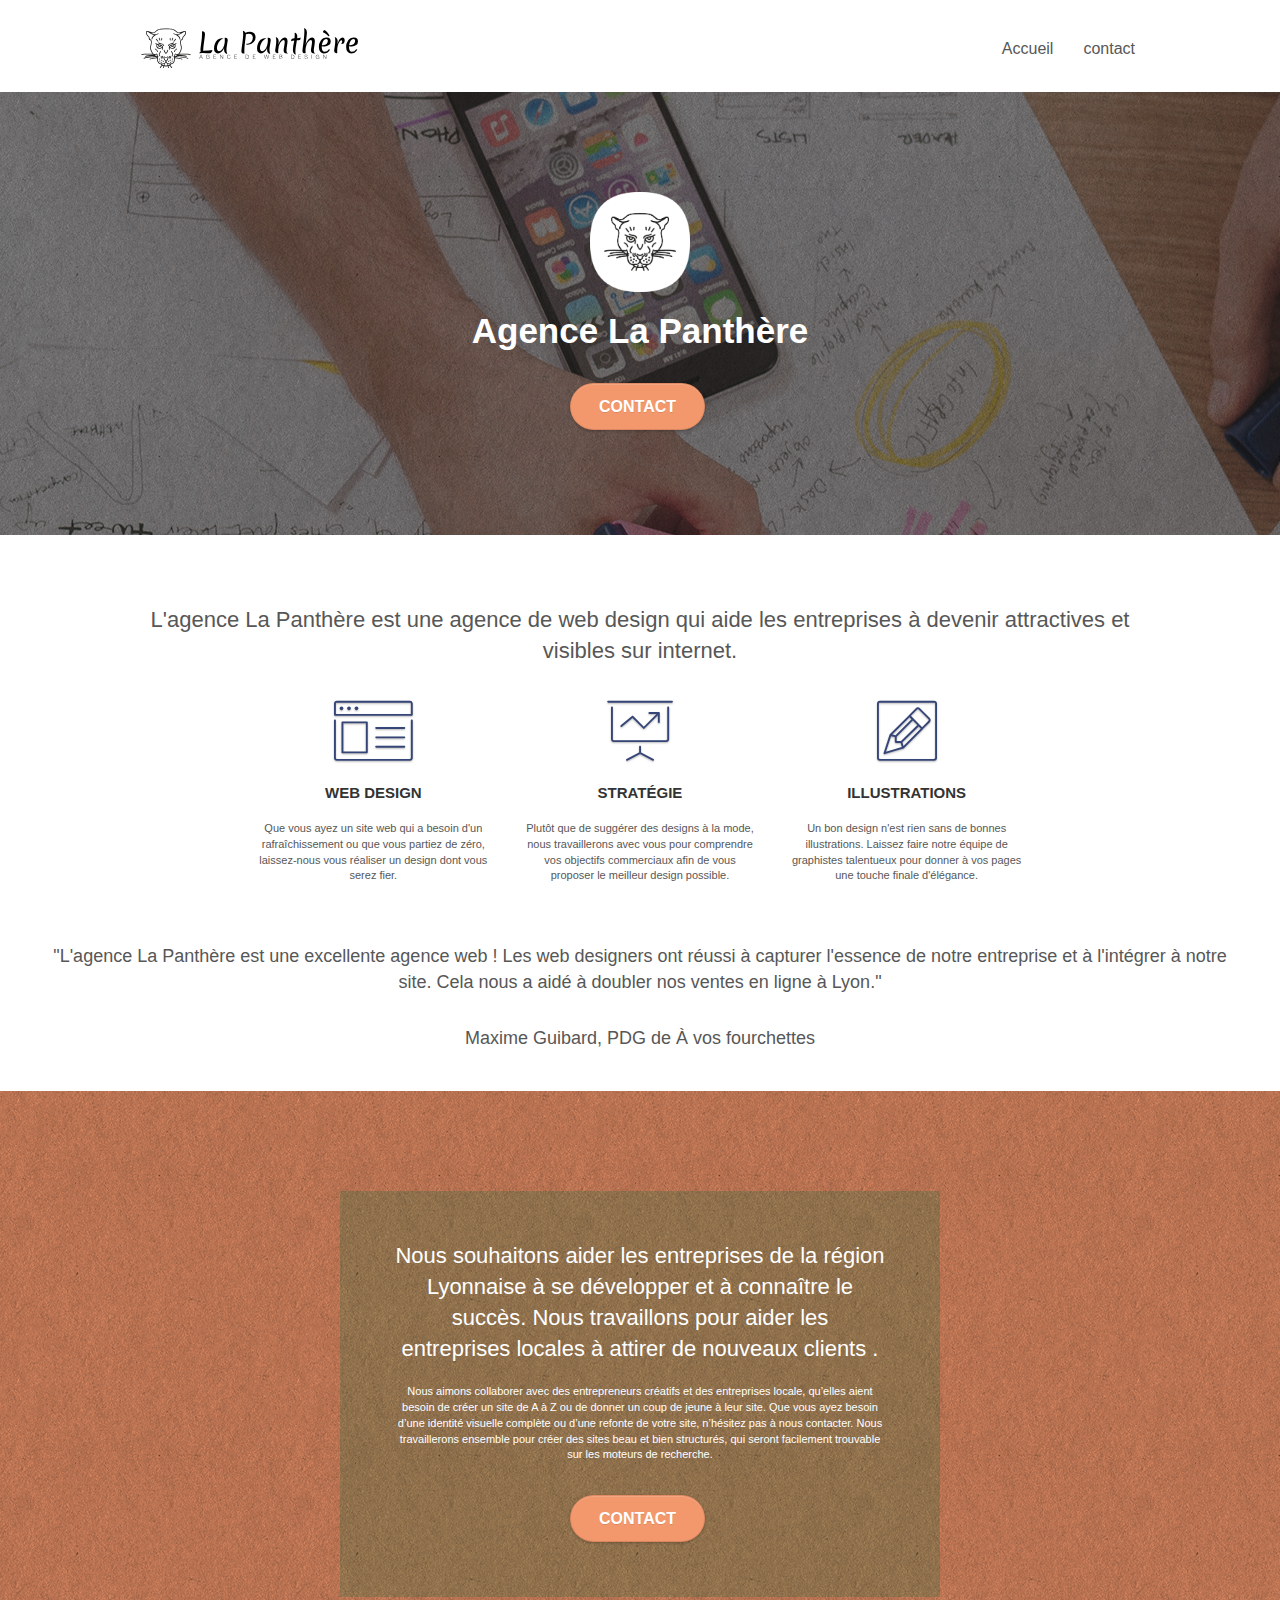
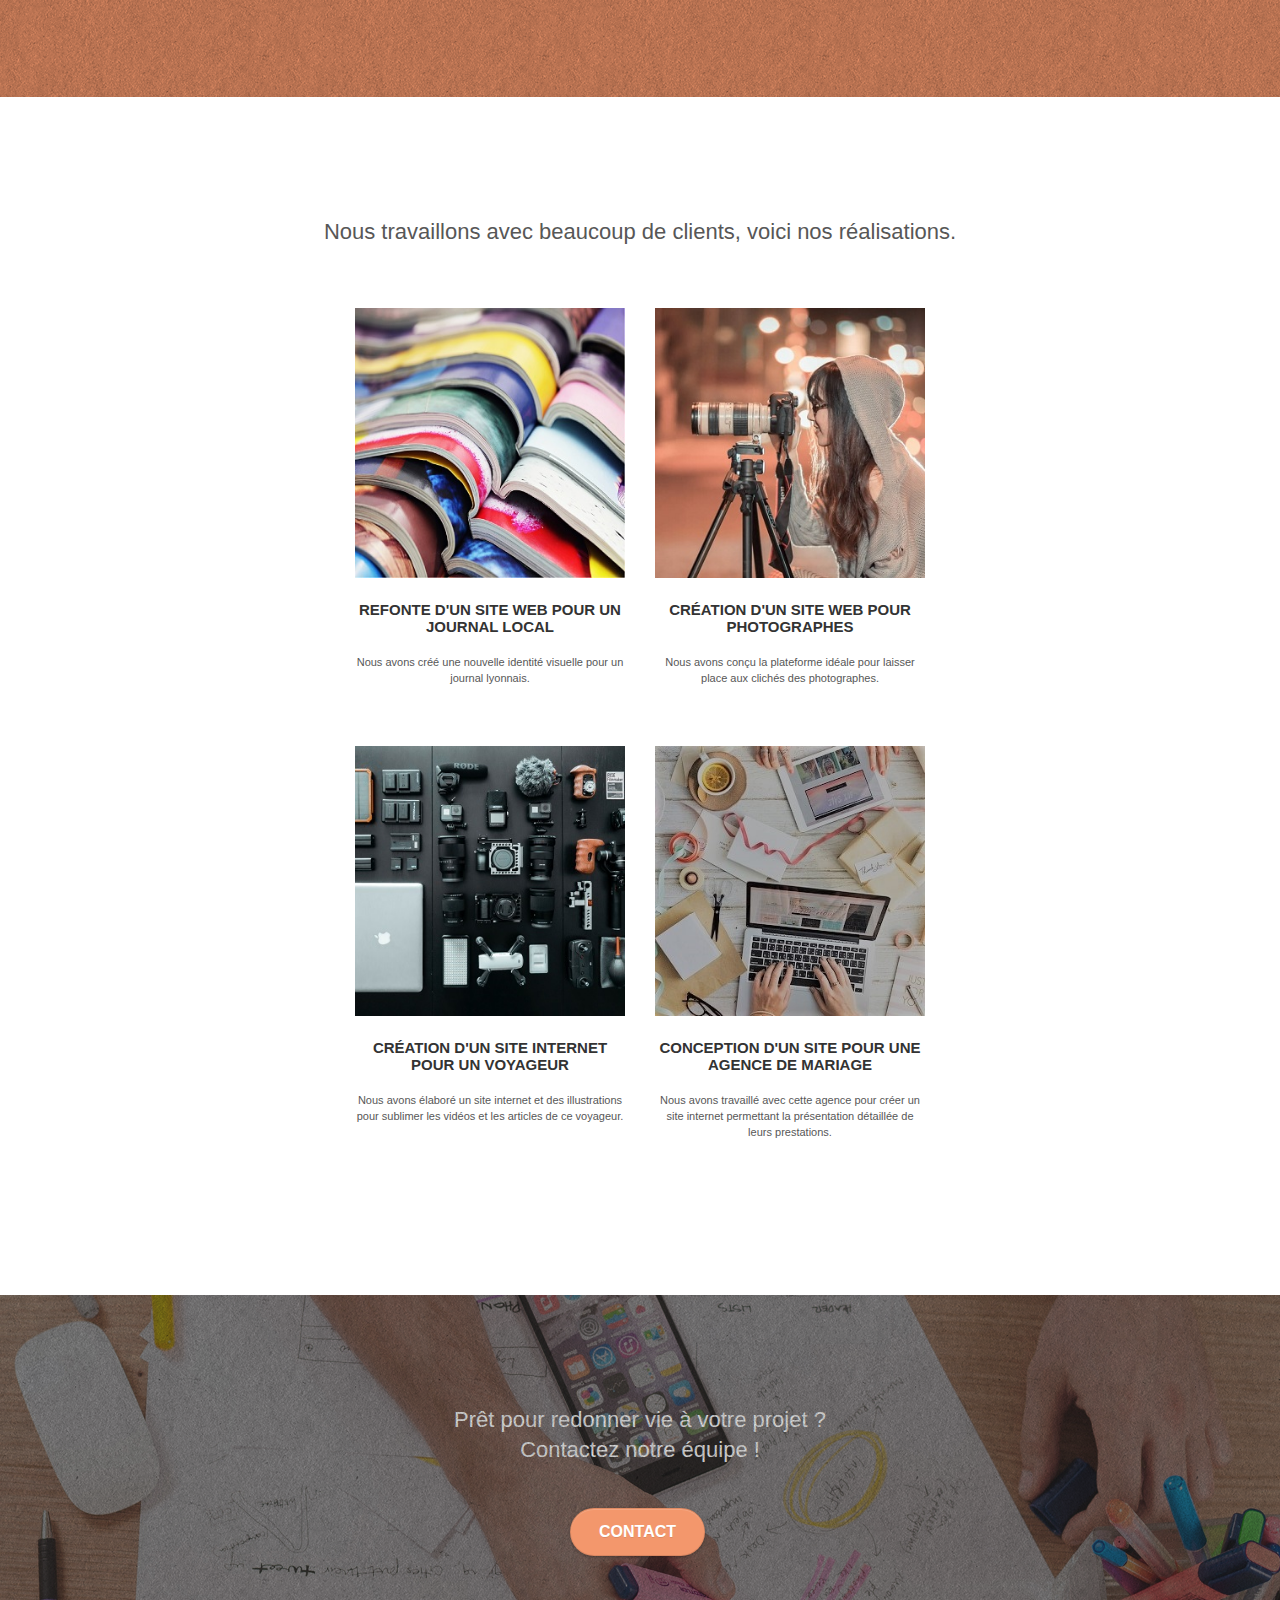
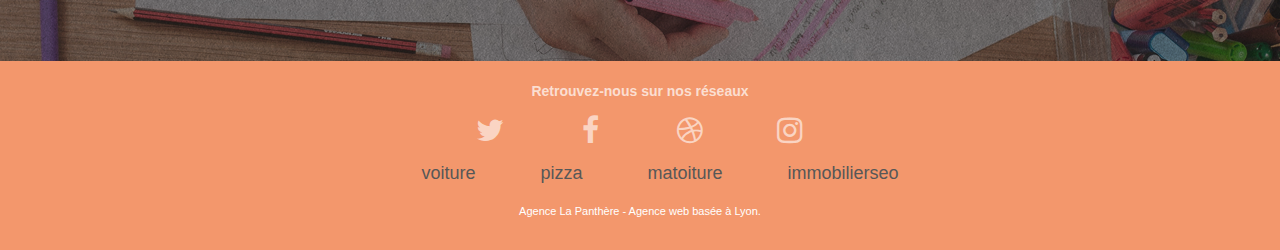
==== index.html @ bf819014 "Modification-principale" ====
<!DOCTYPE html>
<html lang="fr">
	<head>
		<meta charset="utf-8">
		<meta name="description" content="La Panthère est une agence de web design basée à Lyon pour venir en aide aux entreprises désirants développer leurs activités sur internet.">
		<meta name="viewport" content="width=device-width, initial-scale=1.0, viewport-fit=cover">
		<meta name="robots" content="follow/">
		<link rel="shortcut icon" type="image/png" href="favicon.jpg">
		<link rel="stylesheet" type="text/css" href="./css/bootstrap.css">
		<link rel="stylesheet" type="text/css" href="style.css">
		<link rel="stylesheet" type="text/css" href="./css/font-awesome.css">
		<link rel="stylesheet" type="text/css" href="./css/et-line.css">
		<script src="./js/jquery-2.1.0.js"></script>
		<script src="./js/bootstrap.js"></script>
		<script src="./js/blocs.js"></script>
		<script src="./js/jquery.touchSwipe.js" defer></script>
		<script src="./js/gmaps.js"></script>
		<title>Agence de web design</title>
		<!-- Analytics -->
		<!-- Analytics END -->
	</head>
	<body>
		<!-- Principal conteneur -->
		<div class="page-container">
			<!-- bloc-0 -->
			<header>
				<div class="bloc bgc-white l-bloc " id="bloc-0">
					<div class="container bloc-sm">
						<nav class="navbar row">
							<div class="navbar-header">
								<a class="navbar-brand" href="index.html"><img src="img/agence-la-panthere-monochrome.svg" alt="Logo agence La Panthère, agence web design Lyon" height="40" /></a>
								<button id="nav-toggle" type="button" class="ui-navbar-toggle navbar-toggle" data-toggle="collapse" data-target=".navbar-1">
									<span class="sr-only">Toggle navigation</span>
									<span class="icon-bar"></span>
									<span class="icon-bar"></span>
									<span class="icon-bar"></span>
								</button>
							</div>
							<div class="collapse navbar-collapse navbar-1 special-dropdown-nav">
								<ul class="site-navigation nav navbar-nav">
									<li><a href="index.html">Accueil</a></li>
									<li></li>
									<li><a href="contact.html">contact</a></li>
								</ul>
							</div>
						</nav>
					</div>
				</div>
			</header>
			<!-- bloc-0 END -->
			<!-- bloc-1-presentation -->
			<section>
				<div class="bloc bgc-dark-slate-blue bg-banniere d-bloc bg-t-edge bloc-bg-texture texture-paper b-parallax" id="bloc-1-hero">
					<div class="container bloc-lg">
						<div class="row tight-width-whitespace">
							<div class="col-sm-12">
								<img src="img/logo.png" class="center-block image-resize-mode" width="100" alt="Logo agence La Panthère, agence web design Lyon" />
								<h1 class="text-center hero-bloc-text tc-white ">Agence La Panthère</h1>
								<div class="text-center">
									<a href="contact.html" class="btn btn-lg btn-clean btn-rd cta-hero btn-atomic-tangerine" id="cta-hero">Contact</a>
								</div>
							</div>
						</div>
					</div>
				</div>
			</section>
			<!-- bloc-1-presentation END -->
			<!-- bloc-2-services -->
			<section>
				<div class="bloc bgc-white l-bloc" id="bloc-2-services">
					<div class="container bloc-md">
						<div class="row">
							<div class="col-sm-12 text-center">
								<h2>L'agence La Panthère est une agence de web design qui aide les entreprises à devenir attractives et visibles sur internet.</h2>
							</div>
						</div>
						<div class="row voffset-lg med-width-whitespace">
							<div class="col-sm-4">
								<div class="text-center">
									<span class="et-icon-browser sm-shadow icon-dark-slate-blue icons icon-lg"></span>
								</div>
								<h3 class="mg-md text-center">Web design</h3>
								<p class="text-center ">
									Que vous ayez un site web qui a besoin d'un rafraîchissement ou que vous partiez de zéro, laissez-nous vous réaliser un design dont vous serez fier.
								</p>
							</div>
							<div class="col-sm-4">
								<div class="text-center">
									<span class="et-icon-presentation sm-shadow icon-dark-slate-blue icons icon-lg"></span>
								</div>
								<h3 class="mg-md text-center">Stratégie</h3>
								<p class="text-center ">
									Plutôt que de suggérer des designs à la mode, nous travaillerons avec vous pour comprendre vos objectifs commerciaux afin de vous proposer le meilleur design possible.
									<br>
								</p>
							</div>
							<div class="col-sm-4">
								<div class="text-center">
									<span class="et-icon-edit sm-shadow icon-dark-slate-blue icons icon-lg"></span>
								</div>
								<h3 class="mg-md text-center">Illustrations</h3>
								<p class="text-center ">
									Un bon design n'est rien sans de bonnes illustrations. Laissez faire notre équipe de graphistes talentueux pour donner à vos pages une touche finale d'élégance.
								</p>
							</div>
						</div>
					</div>
					<div class="appreciation">
						<p>"L'agence La Panthère est une excellente agence web ! Les web designers ont réussi à capturer l'essence de notre entreprise et à l'intégrer à notre site. Cela nous a aidé à doubler nos ventes en ligne à Lyon."</p>
						<br>
						<p>Maxime Guibard, PDG de À vos fourchettes</p>
						</div>
					</div>
			</section>
			<!-- bloc-2-services END -->
			<!-- bloc-3-what-i-do -->
			<section>
				<div class="bloc tc-white bgc-atomic-tangerine bg-presentation d-bloc bloc-bg-texture texture-paper b-parallax" id="bloc-3-what-i-do">
					<div class="container bloc-lg">
						<div class="row tight-width-whitespace black-background">
							<div class="col-sm-12">
								<h2 class="mg-md text-center tc-white">Nous souhaitons aider les entreprises de la région Lyonnaise à se développer et à connaître le succès. Nous travaillons pour aider les entreprises locales à attirer de nouveaux clients .<br></h2>
								<p class="text-center white">
									Nous aimons collaborer avec des entrepreneurs créatifs et des entreprises locale, qu’elles aient besoin de créer un site de A à Z ou de donner un coup de jeune à leur site. Que vous ayez besoin d’une identité visuelle complète ou d’une refonte de votre site, n’hésitez pas à nous contacter. Nous travaillerons ensemble pour créer des sites beau et bien structurés, qui seront facilement trouvable sur les moteurs de recherche. 
									<br>
									<div class="text-center">
										<a href="contact.html" class="btn btn-lg btn-clean btn-rd cta-hero btn-atomic-tangerine" id="cta-hero">Contact</a>
									</div>
								</p>
							</div>
						</div>
					</div>
				</div>
			</section>
			<!-- bloc-3-what-i-do END -->
			<!-- bloc-4-portfolio -->
			<section>
				<div class="bloc bgc-white bg-lines-h2-bg bg-repeat l-bloc" id="bloc-4-portfolio">
					<div class="container bloc-lg">
						<div class="row">
							<div class="col-sm-12 text-center">
								<h2>Nous travaillons avec beaucoup de clients, voici nos réalisations.</h2>
							</div>
						</div>
						<div class="row tight-width-whitespace portfolio-row">
							<div class="col-sm-6">
								<a href="#" data-lightbox="img/1.jpg" data-gallery-id="gallery-1" data-caption="Refonte d'un site web pour un journal local" data-frame="snapshot-lb"><img src="img/1.jpg" alt="Agence Web Design la Panthère Lyon, refonte d'un site pour un journal local" class="img-responsive portfolio-thumb" /></a>
								<h3 class="mg-md text-center">Refonte d'un site web pour un journal local</h3>
								<p class="text-center">
									Nous avons créé une nouvelle identité visuelle pour un journal lyonnais.
								</p>
							</div>
							<div class="col-sm-6">
								<a href="#" data-lightbox="img/2.jpg" data-gallery-id="gallery-1" data-caption="Création d'un site web pour photographes" data-frame="snapshot-lb"><img src="img/2.jpg" class="img-responsive portfolio-thumb" alt="Agence Web Design la Panthère Lyon, Création d'un site web pour photographes" /></a>
								<h3 class="mg-md text-center">Création d'un site web pour photographes</h3>
								<p class="text-center">
									Nous avons conçu la plateforme idéale pour laisser place aux clichés des photographes.
								</p>
							</div>
						</div>
						<div class="row tight-width-whitespace portfolio-row">
							<div class="col-sm-6">
								<a href="#" data-lightbox="img/3.bmp" data-gallery-id="gallery-1" data-caption="Création d'un site internet pour un voyageur" data-frame="snapshot-lb"><img src="img/3.jpg" class="img-responsive portfolio-thumb" alt="Agence Web Design la Panthère Lyon, Création d'un site web pour voyageur"/></a>
								<h3 class="mg-md text-center">Création d'un site internet pour un voyageur</h3>
								<p class="text-center">
									Nous avons élaboré un site internet et des illustrations pour sublimer les vidéos et les articles de ce voyageur.
								</p>
							</div>
							<div class="col-sm-6">
								<a href="#" data-lightbox="img/4.bmp" data-gallery-id="gallery-1" data-caption="Conception d'un site pour une agence de mariage" data-frame="snapshot-lb"><img src="img/4.jpg" class="img-responsive portfolio-thumb" alt="Agence Web Design la Panthère Lyon, Création d'un site web pour agence de mariage" /></a>
								<h3 class="mg-md text-center">Conception d'un site pour une agence de mariage</h3>
								<p class="text-center">
									Nous avons travaillé avec cette agence pour créer un site internet permettant la présentation détaillée de leurs prestations.
								</p>
							</div>
						</div>
					</div>
				</div>
			</section>
			<!-- bloc-4-portfolio END -->
			<!-- bloc-5-cta -->
			<section>
				<div class="bloc bgc-dark-slate-blue bg-banniere d-bloc bloc-bg-texture texture-paper" id="bloc-5-cta">
					<div class="container bloc-lg">
						<div class="row">
							<h2 class="mg-md text-center tc-white">Prêt pour redonner vie à votre projet ?<br>Contactez notre équipe !</h2>
							<div class="col-sm-12 text-center">
								<a href="contact.html" class="btn btn-atomic-tangerine btn-clean btn-rd btn-lg cta-hero">Contact</a>
							</div>
						</div>
					</div>
				</div>
			</section>
			<!-- bloc-5-cta END -->
			<!-- Footer - bloc-8 -->
			<footer>
				<div class="bloc bgc-atomic-tangerine d-bloc" id="bloc-8">
					<div class="container bloc-sm">
						<div class="row">
							<div class="col-sm-12">
								<div class="network">Retrouvez-nous sur nos réseaux</div>
								<div class="row row-no-gutters social">
									<div class="col-sm-3">
										<div class="text-center">
											<a class="social" href="index.html"><span class="fa fa-twitter icon-md"></span></a>
										</div>
									</div>
									<div class="col-sm-3">
										<div class="text-center">
											<a class="social" href="index.html"><span class="fa fa-facebook icon-md"></span></a>
										</div>
									</div>
									<div class="col-sm-3">
										<div class="text-center">
											<a class="social" href="index.html"><span class="fa fa-dribbble icon-md"></span></a>
										</div>
									</div>
									<div class="col-sm-3">
										<div class="text-center">
											<a class="social" href="index.html"><span class="fa fa-instagram icon-md"></span></a>
										</div>
									</div>
								</div>
								<div class="row">
									<div class="parteners">
										<ul>
											<li><a href="voiture.com">voiture</a></li>
											<li><a href="pizza.com">pizza</a></li>
											<li><a href="matoiture.com">matoiture</a></li>
											<li><a href="immobilierseo.com">immobilierseo</a></li>
										</ul>
									</div>
									<p class="text-center white">
									Agence La Panthère - Agence web basée à Lyon.
									<br>
								</p>
								</div>
							</div>
						</div>
					</div>
				</div>
			</footer>
			<!-- Footer - bloc-8 END -->
		</div>
		<!-- Principal conteneur END -->
	</body>
</html>
---- style.css ----
body {
    margin: 0;
    padding: 0;
    background: #FFF;
    overflow-x: hidden;
    -webkit-font-smoothing: antialiased;
    -moz-osx-font-smoothing: grayscale;
}

a,
button {
    transition: all .3s ease-in-out;
    outline: none!important;
}

a:hover {
    text-decoration: none;
    cursor: pointer;
}

#page-loading-blocs-notifaction {
    position: fixed;
    top: 0;
    bottom: 0;
    width: 100%;
    z-index: 100000;
    background: #FFFFFF url("img/pageload-spinner.gif") no-repeat center center;
}

.bloc {
    width: 100%;
    clear: both;
    background: 50% 50% no-repeat;
    padding: 0 50px;
    -webkit-background-size: cover;
    -moz-background-size: cover;
    -o-background-size: cover;
    background-size: cover;
    position: relative;
}

.bloc .container {
    padding-left: 0;
    padding-right: 0;
}

.bloc-lg {
    padding: 100px 50px;
}

.bloc-md {
    padding: 50px;
}

.bloc-sm {
    padding: 20px 50px;
}

.bg-center,
.bg-l-edge,
.bg-r-edge,
.bg-t-edge,
.bg-b-edge,
.bg-tl-edge,
.bg-bl-edge,
.bg-tr-edge,
.bg-br-edge,
.bg-repeat {
    -webkit-background-size: auto!important;
    -moz-background-size: auto!important;
    -o-background-size: auto!important;
    background-size: auto!important;
}

.bg-repeat {
    background: repeat;
}

.bg-t-edge {
    background: top no-repeat;
}

.bloc-bg-texture::before {
    content: "";
    background-size: 2px 2px;
    position: absolute;
    top: 0;
    bottom: 0;
    left: 0;
    right: 0;
}

.texture-paper::before {
    background: url("img/texture-paper.png");
    background-size: 280px 280px;
}

.b-parallax {
    background-attachment: fixed;
}

.d-bloc {
    color: rgba(255, 255, 255, .7);
}

.d-bloc button:hover {
    color: rgba(255, 255, 255, .9);
}

.d-bloc .icon-round,
.d-bloc .icon-square,
.d-bloc .icon-rounded,
.d-bloc .icon-semi-rounded-a,
.d-bloc .icon-semi-rounded-b {
    border-color: rgba(255, 255, 255, .9);
}

.d-bloc .divider-h span {
    border-color: rgba(255, 255, 255, .2);
}

.d-bloc .a-btn,
.d-bloc .navbar a,
.d-bloc .navbar-brand,
.d-bloc a .icon-sm,
.d-bloc a .icon-md,
.d-bloc a .icon-lg,
.d-bloc a .icon-xl,
.d-bloc h1 a,
.d-bloc h2 a,
.d-bloc h3 a,
.d-bloc h4 a,
.d-bloc h5 a,
.d-bloc h6 a,
.d-bloc p a {
    color: rgba(255, 255, 255, .6);
}

.d-bloc .a-btn:hover,
.d-bloc .navbar a:hover,
.d-bloc .navbar-brand:hover,
.d-bloc a:hover .icon-sm,
.d-bloc a:hover .icon-md,
.d-bloc a:hover .icon-lg,
.d-bloc a:hover .icon-xl,
.d-bloc h1 a:hover,
.d-bloc h2 a:hover,
.d-bloc h3 a:hover,
.d-bloc h4 a:hover,
.d-bloc h5 a:hover,
.d-bloc h6 a:hover,
.d-bloc p a:hover {
    color: rgba(255, 255, 255, 1);
}

.d-bloc .navbar-toggle .icon-bar {
    background: rgba(255, 255, 255, 1);
}

.d-bloc .btn-wire,
.d-bloc .btn-wire:hover {
    color: rgba(255, 255, 255, 1);
    border-color: rgba(255, 255, 255, 1);
}

.d-bloc .panel {
    color: rgba(0, 0, 0, .5);
}

.d-bloc .panel button:hover {
    color: rgba(0, 0, 0, .7);
}

.d-bloc .panel icon {
    border-color: rgba(0, 0, 0, .7);
}

.d-bloc .panel .divider-h span {
    border-color: rgba(0, 0, 0, .1);
}

.d-bloc .panel .a-btn {
    color: rgba(0, 0, 0, .6);
}

.d-bloc .panel .a-btn:hover {
    color: rgba(0, 0, 0, 1);
}

.d-bloc .panel .btn-wire,
.d-bloc .panel .btn-wire:hover {
    color: rgba(0, 0, 0, .7);
    border-color: rgba(0, 0, 0, .3);
}

.d-bloc .panel,
.l-bloc {
    color: rgba(0, 0, 0, .5);
}

.d-bloc .panel button:hover,
.l-bloc button:hover {
    color: rgba(0, 0, 0, .7);
}

.l-bloc .icon-round,
.l-bloc .icon-square,
.l-bloc .icon-rounded,
.l-bloc .icon-semi-rounded-a,
.l-bloc .icon-semi-rounded-b {
    border-color: rgba(0, 0, 0, .7);
}

.d-bloc .panel .divider-h span,
.l-bloc .divider-h span {
    border-color: rgba(0, 0, 0, .1);
}

.d-bloc .panel .a-btn,
.l-bloc .a-btn,
.l-bloc .navbar a,
.l-bloc .navbar-brand,
.l-bloc a .icon-sm,
.l-bloc a .icon-md,
.l-bloc a .icon-lg,
.l-bloc a .icon-xl,
.l-bloc h1 a,
.l-bloc h2 a,
.l-bloc h3 a,
.l-bloc h4 a,
.l-bloc h5 a,
.l-bloc h6 a,
.l-bloc p a {
    color: rgba(0, 0, 0, .6);
}

.d-bloc .panel .a-btn:hover,
.l-bloc .a-btn:hover,
.l-bloc .navbar a:hover,
.l-bloc .navbar-brand:hover,
.l-bloc a:hover .icon-sm,
.l-bloc a:hover .icon-md,
.l-bloc a:hover .icon-lg,
.l-bloc a:hover .icon-xl,
.l-bloc h1 a:hover,
.l-bloc h2 a:hover,
.l-bloc h3 a:hover,
.l-bloc h4 a:hover,
.l-bloc h5 a:hover,
.l-bloc h6 a:hover,
.l-bloc p a:hover {
    color: rgba(0, 0, 0, 1);
}

.l-bloc .navbar-toggle .icon-bar {
    color: rgba(0, 0, 0, .6);
}

.d-bloc .panel .btn-wire,
.d-bloc .panel .btn-wire:hover,
.l-bloc .btn-wire,
.l-bloc .btn-wire:hover {
    color: rgba(0, 0, 0, .7);
    border-color: rgba(0, 0, 0, .3);
}

.voffset {
    margin-top: 30px;
}

.voffset-lg {
    margin-top: 80px;
}

.row-no-gutters {
    margin-right: 0;
    margin-left: 0;
}

.row.row-no-gutters > [class^="col-"],
.row.row-no-gutters > [class*=" col-"] {
    padding-right: 0;
    padding-left: 0;
}

#bloc-1-hero h1 {
    font-size: 35px;
    font-weight: bold;
}

.navbar {
    margin-bottom: 0;
    z-index: 1;
}

.navbar-brand {
    height: auto;
    padding: 3px 15px;
    font-size: 25px;
    font-weight: normal;
    font-weight: 600;
    line-height: 44px;
}

.navbar-brand img {
    max-height: 200px;
    margin: 0 5px 0 0;
    display: inline;
}

.navbar-brand img[src$=svg] {
    min-width: 100px;
}

.nav-center .navbar-brand img {
    margin: 0;
}

.navbar .nav {
    padding-top: 2px;
    margin-right: -16px;
    float: right;
    z-index: 1;
}

.nav > li {
    float: left;
    margin-top: 4px;
    font-size: 16px;
}

.navbar-nav .open .dropdown-menu > li > a {
    text-align: inherit;
}

.nav > li a:hover,
.nav > li a:focus {
    background: transparent;
}

.navbar-toggle {
    margin: 10px 10px 0 0;
    border: 0px;
}

.navbar-toggle:hover {
    background: transparent!important;
}

.navbar-toggle .icon-bar {
    background-color: rgba(0, 0, 0, .5);
    width: 26px;
}

.nav-invert .navbar .nav {
    float: left;
}

.nav-invert .navbar-header,
.nav-invert .navbar-brand {
    float: right;
    position: relative;
    z-index: 2;
}

@media (min-width: 768px) {
    .site-navigation {
        position: absolute;
        top: 50%;
        right: 20px;
        transform: translate(0, -50%);
        -webkit-transform: translateY(-50%);
    }
    .nav > li .dropdown-menu a,
    .nav > li .dropdown-menu a:hover {
        color: #484848;
    }
    .nav-invert .site-navigation {
        left: 0;
        right: 0;
    }
    .nav-center {
        text-align: center;
    }
    .nav-center .navbar-header {
        width: 100%;
    }
    .nav-center .navbar-header,
    .nav-center .navbar-brand,
    .nav-center .nav > li {
        float: none;
        display: inline-block;
    }
    .nav-center .site-navigation {
        position: relative;
        width: 100%;
        right: 0;
        margin-right: 0px;
        margin-top: 20px;
    }
    .nav-center.mini-nav .navbar-toggle {
        float: none;
        margin: 10px auto 0;
    }
}

.nav > li > .dropdown a {
    background: none!important;
    display: block;
    padding: 14px 15px;
}

nav .caret {
    margin: 0 5px;
}

.dropdown-menu .dropdown-menu {
    top: -8px;
    left: 100%;
}

.dropdown-menu .dropmenu-flow-right {
    top: 100%;
    left: 0;
    margin-left: -1px;
    border-top-left-radius: 0;
    border-top-right-radius: 0;
}

.dropdown-menu .dropdown span {
    border: 4px solid black;
    border-top-color: transparent;
    border-right-color: transparent;
    border-bottom-color: transparent;
    margin: 6px -5px 0 0!important;
    float: right;
}

.mg-md {
    margin-top: 10px;
    margin-bottom: 20px;
}

.mg-lg {
    margin-top: 10px;
    margin-bottom: 40px;
}

.btn {
    margin: 0 5px 5px 0;
}

.btn.pull-right {
    margin: 0 0 5px 5px;
}

.btn-d,
.btn-d:hover,
.btn-d:focus {
    color: #FFF;
    background: rgba(0, 0, 0, .3);
}

button {
    outline: none!important;
}

.btn-rd {
    border-radius: 40px;
}

.btn-clean {
    border: 1px solid rgba(0, 0, 0, .08);
    border-bottom-color: rgba(0, 0, 0, .1);
    text-shadow: 0 1px 0 rgba(0, 0, 1, .1);
    box-shadow: 0 1px 3px rgba(0, 0, 1, .25), inset 0 1px 0 0 rgba(255, 255, 255, .15);
}

.icon-md {
    font-size: 30px!important;
}

.icon-lg {
    font-size: 60px!important;
}

.sm-shadow {
    text-shadow: 0 1px 2px rgba(0, 0, 0, .3);
}

.panel-sq,
.panel-sq .panel-heading,
.panel-sq .panel-footer {
    border-radius: 0;
}

.panel-rd {
    border-radius: 30px;
}

.panel-rd .panel-heading {
    border-radius: 29px 29px 0 0;
}

.panel-rd .panel-footer {
    border-radius: 0 0 29px 29px;
}

.form-control {
    border-color: rgba(0, 0, 0, .1);
    box-shadow: none;
}

.scrollToTop {
    width: 40px;
    height: 40px;
    position: fixed;
    bottom: 20px;
    right: 20px;
    opacity: 0;
    z-index: 500;
    transition: all .3s ease-in-out;
}

.scrollToTop span {
    margin-top: 6px;
}

.showScrollTop {
    font-size: 14px;
    opacity: 1;
}

a[data-lightbox] {
    position: relative;
    display: block;
    text-align: center;
}

a[data-lightbox]:hover::before {
    content: "+";
    font-family: "HelveticaNeue-Light", "Helvetica Neue Light", "Helvetica Neue", Helvetica, Arial;
    font-size: 32px;
    width: 50px;
    height: 50px;
    margin-left: -25px;
    border-radius: 50%;
    background: rgba(0, 0, 0, .6);
    color: #FFF;
    font-weight: 100;
    z-index: 1;
    position: absolute;
    top: 50%;
    transform: translateY(-50%);
    -webkit-transform: translateY(-50%);
}

a[data-lightbox]:hover img {
    opacity: 0.6;
    -webkit-animation-fill-mode: none;
    animation-fill-mode: none;
}

#lightbox-modal {
    display: flex;
    align-items: center;
}

#lightbox-modal .modal-dialog {
    width: 90%;
    max-width: 900px;
    margin: 0 auto 0;
}

#lightbox-modal .modal-dialog img {
    max-height: 90vh;
    margin: 0 auto;
}

.lightbox-caption {
    padding: 20px;
    color: #FFF;
    background: rgba(0, 0, 0, .5);
    position: absolute;
    left: 15px;
    right: 15px;
    bottom: 5px;
}

.close-lightbox {
    color: #FFF;
    font-size: 30px;
    position: absolute;
    top: 20px;
    right: 20px;
    z-index: 20;
    background: rgba(0, 0, 0, .5);
    border: none;
    line-height: 30px;
    padding: 0 9px 5px;
    opacity: 0.3;
}

.close-lightbox:hover,
.next-lightbox:hover,
.prev-lightbox:hover {
    opacity: 1.0;
    color: #FFF;
}

.next-lightbox,
.prev-lightbox {
    font-size: 20px;
    color: rgba(255, 255, 255, .9);
    background: rgba(0, 0, 0, .5);
    transition: all .2s ease-in-out;
    position: absolute;
    top: 45%;
    z-index: 1;
    opacity: 0.4;
}

.next-lightbox {
    padding: 6px 8px 1px 13px;
    right: 25px;
}

.prev-lightbox {
    padding: 6px 13px 1px 10px;
    left: 25px;
}

.snapshot-lb .modal-body {
    padding-bottom: 45px;
}

.snapshot-lb .lightbox-caption {
    padding: 0;
    color: rgba(0, 0, 0, .5);
    background: none;
}

h1,
h2,
h3,
h4,
h5,
h6,
p,
label,
.btn,
a {
    font-family: "helvetica";
    font-weight: 400;
    color: #575757!important;
}

.container {
    max-width: 1000px;
}

.hero-bloc-text {
    font-size: 38px;
}

.hero-bloc-text-sub {
    font-size: 36px;
}

.statement-bloc-text {
    line-height: 26px;
    font-style: italic;
    font-size: 20px;
    text-align: center;
    font-weight: lighter;
    max-width: 520px;
    margin: auto auto auto auto;
}

p {
    font-size: 11px;
}

.tight-width-whitespace {
    max-width: 600px;
    margin: auto auto auto auto;
}

.h1 {
    font-size: 20px;
    font-family: "Open Sans";
}

.cta-hero {
    margin-top: 22px;
    color: #FFFFFF!important;
    text-transform: uppercase;
    padding: 12px 28px 12px 28px;
    font-size: 16px;
    font-weight: 700;
}

.social {
    max-width: 400px;
    margin: auto auto auto auto;
}

h2 {
    font-size: 22px;
    line-height: 1.4em;
}

h3 {
    font-size: 15px;
    text-transform: uppercase;
    font-weight: 700;
    color: #333333!important;
}

.med-width-whitespace {
    max-width: 800px;
    margin: auto auto auto auto;
    box-shadow: 0px 0px 0px #000000;
}

h1 {
    color: #333333!important;
}

h4 {
    color: #333333!important;
}

.icons {
    margin-bottom: 14px;
    margin-top: 24px;
}

.white {
    color: #FFFFFF!important;
}

.portfolio-thumb {
    margin-bottom: 24px;
}

.portfolio-row {
    margin-bottom: 44px;
    margin-top: 50px;
}

.avatar {
    box-shadow: 0px 4px 9px rgba(0, 0, 0, 0.3);
}

.black-background {
    background-color: rgba(165, 147, 99, 0.7);
    padding: 40px 40px 40px 40px;
}

.bold-link {
    font-weight: 900;
    text-decoration: underline!important;
}

.bgc-white {
    background-color: #FFFFFF;
}

.bgc-dark-slate-blue {
    background-color: #364577;
}

.bgc-atomic-tangerine {
    background-color: #F3976C;
}

.tc-white {
    color: white!important;
}

.btn-atomic-tangerine {
    background: #F3976C;
    color: #FFFFFF!important;
}

.btn-atomic-tangerine:hover {
    background: #c27956!important;
    color: #FFFFFF!important;
}

.ltc-white {
    color: #FFFFFF!important;
}

.ltc-white:hover {
    color: #cccccc!important;
}

.ltc-atomic-tangerine {
    color: #F3976C!important;
}

.ltc-atomic-tangerine:hover {
    color: #c27956!important;
}

.icon-dark-slate-blue {
    color: #364577!important;
    border-color: #364577!important;
}

.bg-dots-bg {
    background-image: url("img/dots-bg.png");
}

.bg-banniere {
    background-image: url("img/agence-la-panthere.jpg");
}

.bg-presentation {
    background-image: url("img/image-de-presentation.bmp");
}

@media (max-width: 1024px) {
    .bloc {
        padding-left: 20px;
        padding-right: 20px;
    }
    .bloc.full-width-bloc,
    .bloc-tile-2.full-width-bloc .container,
    .bloc-tile-3.full-width-bloc .container,
    .bloc-tile-4.full-width-bloc .container {
        padding-left: 0;
        padding-right: 0;
    }
}

@media (max-width: 992px) and (min-width: 768px) {
    .navbar .nav {
        max-width: 80%
    }
    .nav-center.navbar .nav {
        max-width: 100%
    }
}

@media only screen and (min-device-width: 768px) and (max-device-width: 1024px) and (orientation: landscape) {
    .b-parallax {
        background-attachment: scroll;
    }
}

@media only screen and (min-device-width: 1024px) and (max-device-width: 1366px) and (-webkit-min-device-pixel-ratio: 1.5) {
    .b-parallax {
        background-attachment: scroll;
    }
}

@media (max-width: 991px) {
    .container {
        width: 100%;
    }
    .b-parallax {
        background-attachment: scroll;
    }
    .page-container,
    #hero-bloc {
        overflow-x: hidden;
        position: relative;
    }
    .bloc {
        padding-left: constant(safe-area-inset-left);
        padding-right: constant(safe-area-inset-right);
    }
    .bloc-group,
    .bloc-group .bloc {
        display: block;
        width: 100%;
    }
    .bloc-fill-screen .fill-bloc-top-edge,
    .bloc-fill-screen .fill-bloc-bottom-edge {
        padding: 0 20px;
        padding-left: constant(safe-area-inset-left);
        padding-right: constant(safe-area-inset-right);
    }
}

@media (max-width: 767px) {
    .page-container {
        overflow-x: hidden;
        position: relative;
    }
    h1,
    h2,
    h3,
    h4,
    h5,
    h6,
    p,
    #disqus_thread {
        padding-left: 10px!important;
        padding-right: 10px!important;
    }
    .b-parallax {
        background-attachment: scroll;
    }
    .navbar .nav {
        padding-top: 0;
        border-top: 1px solid rgba(0, 0, 0, .2);
        float: none!important;
    }
    .navbar.row {
        margin-left: 0;
        margin-right: 0;
    }
    .site-navigation {
        position: inherit;
        transform: none;
        -webkit-transform: none;
        -ms-transform: none;
    }
    .nav > li {
        margin-top: 0;
        border-bottom: 1px solid rgba(0, 0, 0, .1);
        background: rgba(0, 0, 0, .05);
        text-align: left;
        padding-left: 15px;
        width: 100%;
    }
    .nav > li:hover {
        background: rgba(0, 0, 0, .08);
    }
    .dropdown .dropdown a .caret {
        float: none;
        margin: 5px 0 0 10px!important;
        border: 4px solid black;
        border-bottom-color: transparent;
        border-right-color: transparent;
        border-left-color: transparent;
    }
    #hero-bloc .navbar .nav {
        background: rgba(0, 0, 0, .8);
    }
    #hero-bloc .navbar .nav a {
        color: rgba(255, 255, 255, .6);
    }
    .hero {
        padding: 50px 0;
    }
    .hero-nav {
        left: -1px;
        right: -1px;
    }
    .navbar-collapse {
        padding: 0;
        overflow-x: hidden;
        -webkit-box-shadow: none;
        box-shadow: none;
    }
    .navbar-brand img {
        max-height: 40px;
        width: auto;
    }
    .nav-invert .navbar-header {
        float: none;
        width: 100%;
    }
    .nav-invert .navbar-toggle {
        float: left;
        margin-left: 10px;
    }
    .bloc {
        padding-left: 0;
        padding-right: 0;
    }
    .bloc-xxl,
    .bloc-xl,
    .bloc-lg {
        padding: 40px 0;
    }
    .bloc-sm,
    .bloc-md {
        padding-left: 0;
        padding-right: 0;
    }
    .bloc-tile-2 .container,
    .bloc-tile-3 .container,
    .bloc-tile-4 .container,
    .bloc-fill-screen .fill-bloc-top-edge,
    .bloc-fill-screen .fill-bloc-bottom-edge {
        padding-left: 0;
        padding-right: 0;
    }
    .a-block {
        padding: 0 10px;
    }
    .btn-dwn {
        display: none;
    }
    .voffset {
        margin-top: 5px;
    }
    .voffset-md {
        margin-top: 20px;
    }
    .voffset-lg {
        margin-top: 30px;
    }
    form {
        padding: 5px;
    }
    .close-lightbox {
        display: inline-block;
    }
    .blocsapp-device-iphone5 {
        background-size: 216px 425px;
        padding-top: 60px;
        width: 216px;
        height: 425px;
    }
    .blocsapp-device-iphone5 img {
        width: 180px;
        height: 320px;
    }
}

@media (max-width: 400px) {
    .bloc {
        padding-left: 0;
        padding-right: 0;
    }
}

@media (max-width: 767px) {
    .bloc-mob-center-text {
        text-align: center;
    }
}

.network {
    display: flex;
    justify-content: center;
    margin-bottom: 14px;
    font-weight: bold;
}

.parteners {
    display: flex;
    justify-content: center;
    margin-top: 15px;
    margin-bottom: 8px;
    font-size: 18px;
}

.parteners li {
    display: inline;
    margin: 0px 30px;
}

.appreciation {
    display: block;
    text-align: center;
    margin-bottom: 40px;
}

.appreciation p {
    font-size: 18px;
}
---- css/et-line.css ----
@font-face {
    font-family: et-line;
    src: url(../fonts/et-line.eot);
    src: url(../fonts/et-line.eot?#iefix) format('embedded-opentype'), url(../fonts/et-line.woff) format('woff'), url(../fonts/et-line.ttf) format('truetype'), url(../fonts/et-line.svg#et-line) format('svg');
    font-weight: 400;
    font-style: normal
}

.et-icon-adjustments,
.et-icon-alarmclock,
.et-icon-anchor,
.et-icon-aperture,
.et-icon-attachment,
.et-icon-bargraph,
.et-icon-basket,
.et-icon-beaker,
.et-icon-bike,
.et-icon-book-open,
.et-icon-briefcase,
.et-icon-browser,
.et-icon-calendar,
.et-icon-camera,
.et-icon-caution,
.et-icon-chat,
.et-icon-circle-compass,
.et-icon-clipboard,
.et-icon-clock,
.et-icon-cloud,
.et-icon-compass,
.et-icon-desktop,
.et-icon-dial,
.et-icon-document,
.et-icon-documents,
.et-icon-download,
.et-icon-dribbble,
.et-icon-edit,
.et-icon-envelope,
.et-icon-expand,
.et-icon-facebook,
.et-icon-flag,
.et-icon-focus,
.et-icon-gears,
.et-icon-genius,
.et-icon-gift,
.et-icon-global,
.et-icon-globe,
.et-icon-googleplus,
.et-icon-grid,
.et-icon-happy,
.et-icon-hazardous,
.et-icon-heart,
.et-icon-hotairballoon,
.et-icon-hourglass,
.et-icon-key,
.et-icon-laptop,
.et-icon-layers,
.et-icon-lifesaver,
.et-icon-lightbulb,
.et-icon-linegraph,
.et-icon-linkedin,
.et-icon-lock,
.et-icon-magnifying-glass,
.et-icon-map,
.et-icon-map-pin,
.et-icon-megaphone,
.et-icon-mic,
.et-icon-mobile,
.et-icon-newspaper,
.et-icon-notebook,
.et-icon-paintbrush,
.et-icon-paperclip,
.et-icon-pencil,
.et-icon-phone,
.et-icon-picture,
.et-icon-pictures,
.et-icon-piechart,
.et-icon-presentation,
.et-icon-pricetags,
.et-icon-printer,
.et-icon-profile-female,
.et-icon-profile-male,
.et-icon-puzzle,
.et-icon-quote,
.et-icon-recycle,
.et-icon-refresh,
.et-icon-ribbon,
.et-icon-rss,
.et-icon-sad,
.et-icon-scissors,
.et-icon-scope,
.et-icon-search,
.et-icon-shield,
.et-icon-speedometer,
.et-icon-strategy,
.et-icon-streetsign,
.et-icon-tablet,
.et-icon-target,
.et-icon-telescope,
.et-icon-toolbox,
.et-icon-tools,
.et-icon-tools-2,
.et-icon-trophy,
.et-icon-tumblr,
.et-icon-twitter,
.et-icon-upload,
.et-icon-video,
.et-icon-wallet,
.et-icon-wine {
    font-family: et-line;
    speak: none;
    font-style: normal;
    font-weight: 400;
    font-variant: normal;
    text-transform: none;
    line-height: 1;
    -webkit-font-smoothing: antialiased;
    -moz-osx-font-smoothing: grayscale;
    display: inline-block
}

.et-icon-mobile:before {
    content: "\e000"
}

.et-icon-laptop:before {
    content: "\e001"
}

.et-icon-desktop:before {
    content: "\e002"
}

.et-icon-tablet:before {
    content: "\e003"
}

.et-icon-phone:before {
    content: "\e004"
}

.et-icon-document:before {
    content: "\e005"
}

.et-icon-documents:before {
    content: "\e006"
}

.et-icon-search:before {
    content: "\e007"
}

.et-icon-clipboard:before {
    content: "\e008"
}

.et-icon-newspaper:before {
    content: "\e009"
}

.et-icon-notebook:before {
    content: "\e00a"
}

.et-icon-book-open:before {
    content: "\e00b"
}

.et-icon-browser:before {
    content: "\e00c"
}

.et-icon-calendar:before {
    content: "\e00d"
}

.et-icon-presentation:before {
    content: "\e00e"
}

.et-icon-picture:before {
    content: "\e00f"
}

.et-icon-pictures:before {
    content: "\e010"
}

.et-icon-video:before {
    content: "\e011"
}

.et-icon-camera:before {
    content: "\e012"
}

.et-icon-printer:before {
    content: "\e013"
}

.et-icon-toolbox:before {
    content: "\e014"
}

.et-icon-briefcase:before {
    content: "\e015"
}

.et-icon-wallet:before {
    content: "\e016"
}

.et-icon-gift:before {
    content: "\e017"
}

.et-icon-bargraph:before {
    content: "\e018"
}

.et-icon-grid:before {
    content: "\e019"
}

.et-icon-expand:before {
    content: "\e01a"
}

.et-icon-focus:before {
    content: "\e01b"
}

.et-icon-edit:before {
    content: "\e01c"
}

.et-icon-adjustments:before {
    content: "\e01d"
}

.et-icon-ribbon:before {
    content: "\e01e"
}

.et-icon-hourglass:before {
    content: "\e01f"
}

.et-icon-lock:before {
    content: "\e020"
}

.et-icon-megaphone:before {
    content: "\e021"
}

.et-icon-shield:before {
    content: "\e022"
}

.et-icon-trophy:before {
    content: "\e023"
}

.et-icon-flag:before {
    content: "\e024"
}

.et-icon-map:before {
    content: "\e025"
}

.et-icon-puzzle:before {
    content: "\e026"
}

.et-icon-basket:before {
    content: "\e027"
}

.et-icon-envelope:before {
    content: "\e028"
}

.et-icon-streetsign:before {
    content: "\e029"
}

.et-icon-telescope:before {
    content: "\e02a"
}

.et-icon-gears:before {
    content: "\e02b"
}

.et-icon-key:before {
    content: "\e02c"
}

.et-icon-paperclip:before {
    content: "\e02d"
}

.et-icon-attachment:before {
    content: "\e02e"
}

.et-icon-pricetags:before {
    content: "\e02f"
}

.et-icon-lightbulb:before {
    content: "\e030"
}

.et-icon-layers:before {
    content: "\e031"
}

.et-icon-pencil:before {
    content: "\e032"
}

.et-icon-tools:before {
    content: "\e033"
}

.et-icon-tools-2:before {
    content: "\e034"
}

.et-icon-scissors:before {
    content: "\e035"
}

.et-icon-paintbrush:before {
    content: "\e036"
}

.et-icon-magnifying-glass:before {
    content: "\e037"
}

.et-icon-circle-compass:before {
    content: "\e038"
}

.et-icon-linegraph:before {
    content: "\e039"
}

.et-icon-mic:before {
    content: "\e03a"
}

.et-icon-strategy:before {
    content: "\e03b"
}

.et-icon-beaker:before {
    content: "\e03c"
}

.et-icon-caution:before {
    content: "\e03d"
}

.et-icon-recycle:before {
    content: "\e03e"
}

.et-icon-anchor:before {
    content: "\e03f"
}

.et-icon-profile-male:before {
    content: "\e040"
}

.et-icon-profile-female:before {
    content: "\e041"
}

.et-icon-bike:before {
    content: "\e042"
}

.et-icon-wine:before {
    content: "\e043"
}

.et-icon-hotairballoon:before {
    content: "\e044"
}

.et-icon-globe:before {
    content: "\e045"
}

.et-icon-genius:before {
    content: "\e046"
}

.et-icon-map-pin:before {
    content: "\e047"
}

.et-icon-dial:before {
    content: "\e048"
}

.et-icon-chat:before {
    content: "\e049"
}

.et-icon-heart:before {
    content: "\e04a"
}

.et-icon-cloud:before {
    content: "\e04b"
}

.et-icon-upload:before {
    content: "\e04c"
}

.et-icon-download:before {
    content: "\e04d"
}

.et-icon-target:before {
    content: "\e04e"
}

.et-icon-hazardous:before {
    content: "\e04f"
}

.et-icon-piechart:before {
    content: "\e050"
}

.et-icon-speedometer:before {
    content: "\e051"
}

.et-icon-global:before {
    content: "\e052"
}

.et-icon-compass:before {
    content: "\e053"
}

.et-icon-lifesaver:before {
    content: "\e054"
}

.et-icon-clock:before {
    content: "\e055"
}

.et-icon-aperture:before {
    content: "\e056"
}

.et-icon-quote:before {
    content: "\e057"
}

.et-icon-scope:before {
    content: "\e058"
}

.et-icon-alarmclock:before {
    content: "\e059"
}

.et-icon-refresh:before {
    content: "\e05a"
}

.et-icon-happy:before {
    content: "\e05b"
}

.et-icon-sad:before {
    content: "\e05c"
}

.et-icon-facebook:before {
    content: "\e05d"
}

.et-icon-twitter:before {
    content: "\e05e"
}

.et-icon-googleplus:before {
    content: "\e05f"
}

.et-icon-rss:before {
    content: "\e060"
}

.et-icon-tumblr:before {
    content: "\e061"
}

.et-icon-linkedin:before {
    content: "\e062"
}

.et-icon-dribbble:before {
    content: "\e063"
}
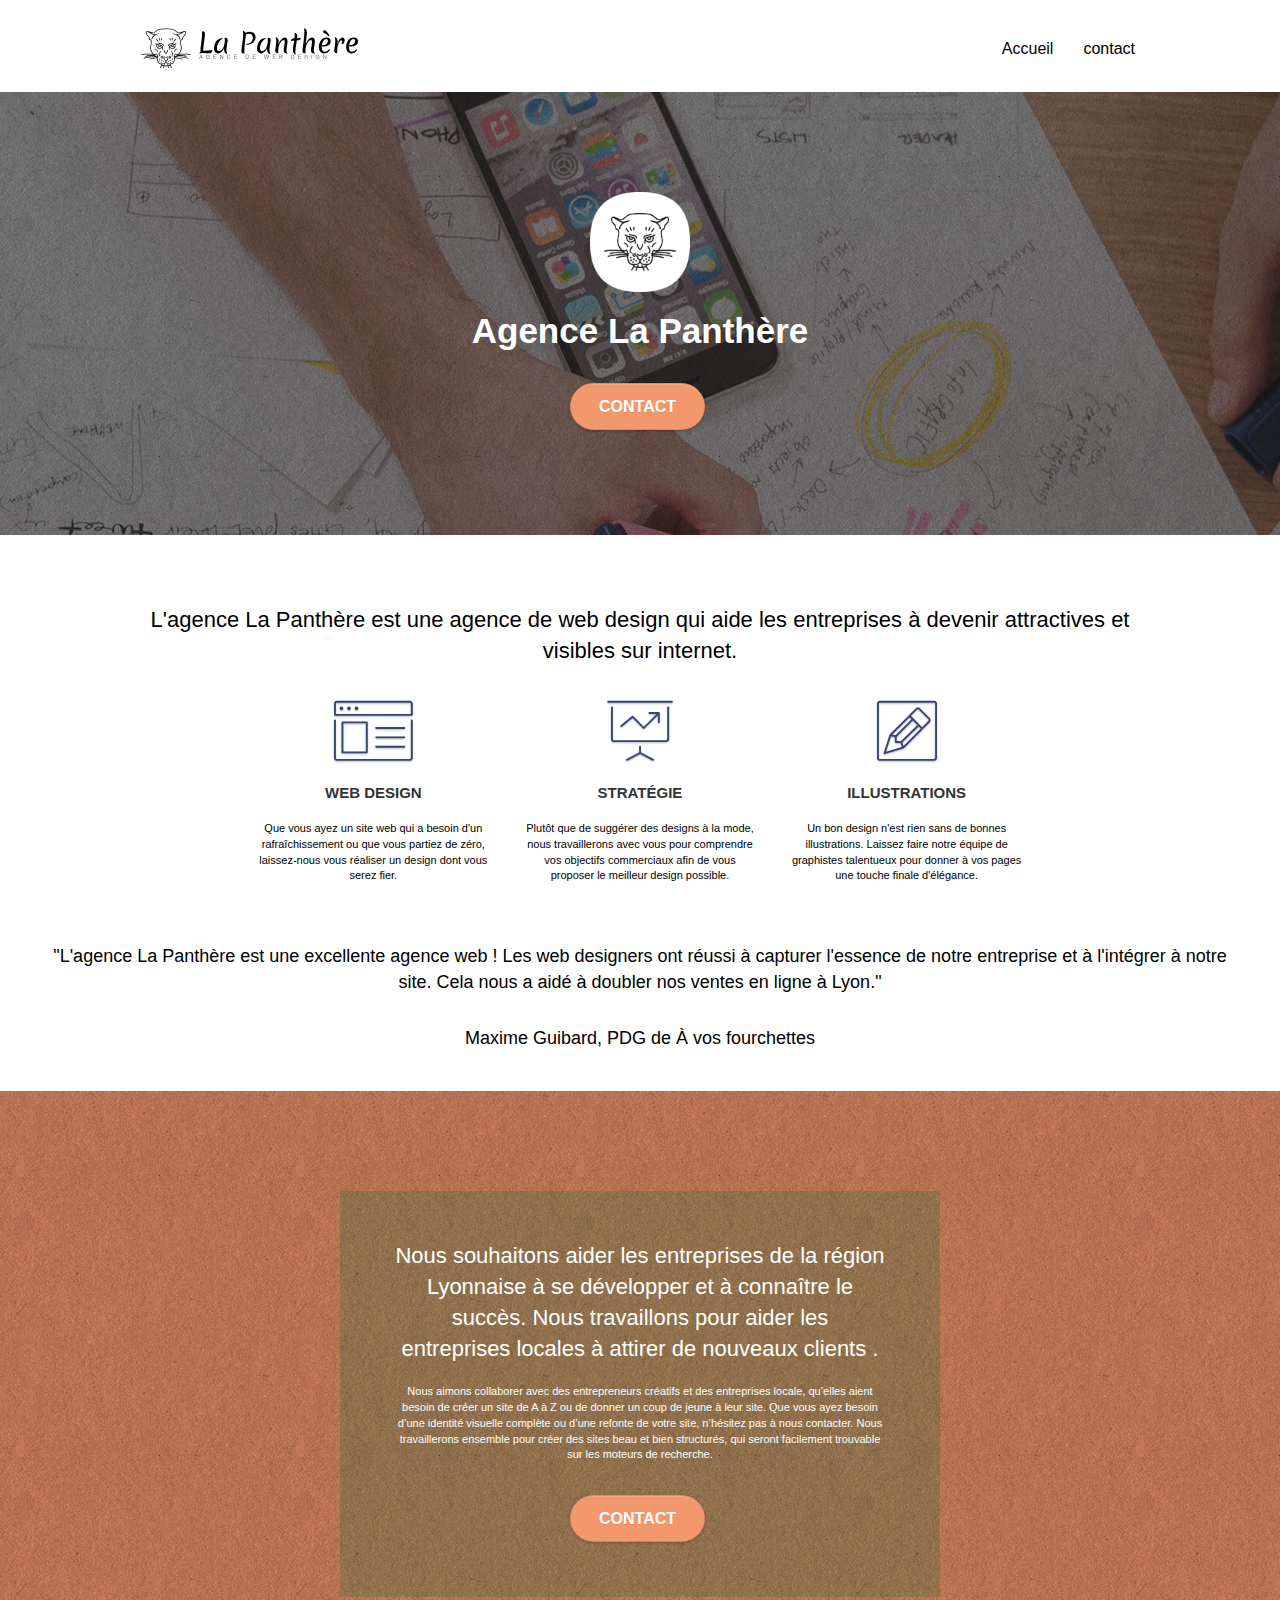
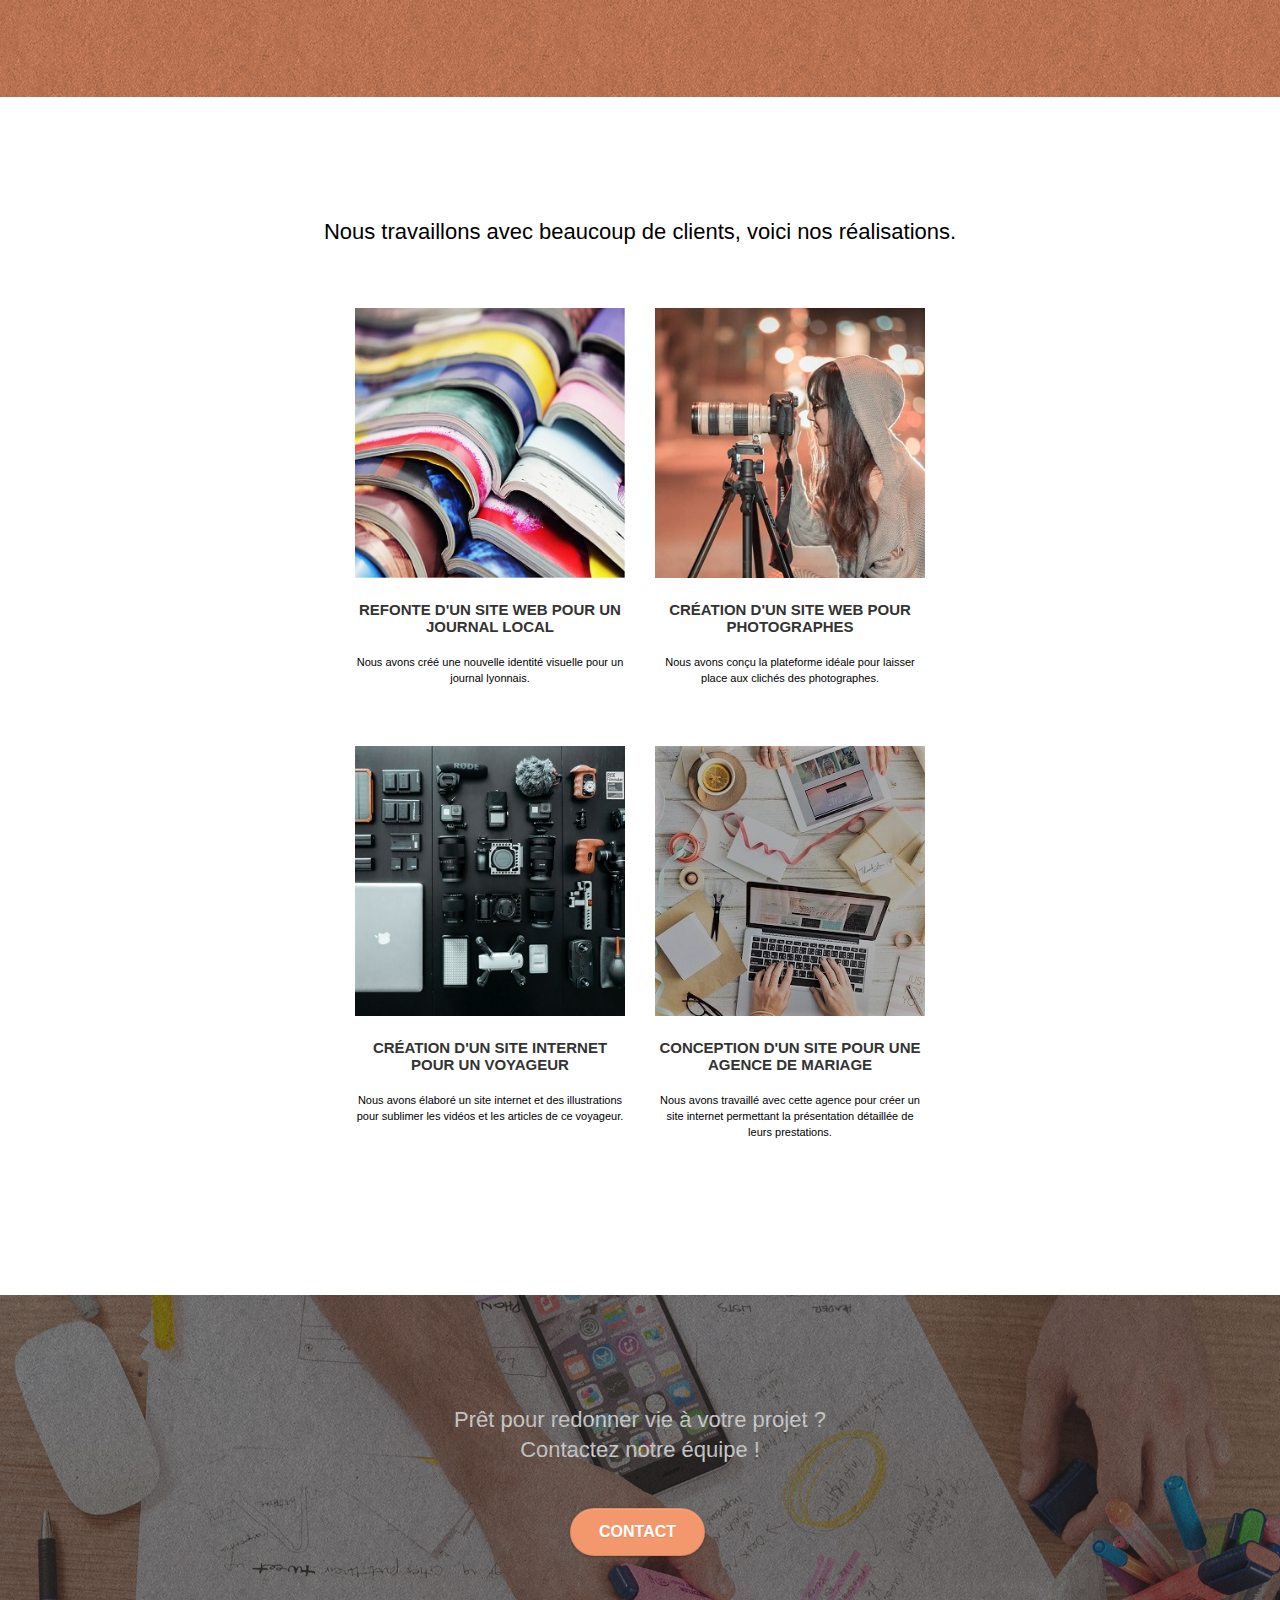
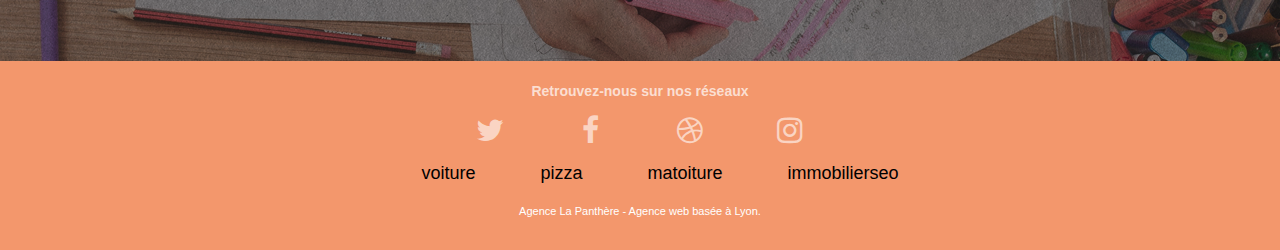
==== commit b79a3263: "Add files via upload" ====
--- a/index.html
+++ b/index.html
@@ -14,7 +14,6 @@
 		<script src="./js/bootstrap.js"></script>
 		<script src="./js/blocs.js"></script>
 		<script src="./js/jquery.touchSwipe.js" defer></script>
-		<script src="./js/gmaps.js"></script>
 		<title>Agence de web design</title>
 		<!-- Analytics -->
 		<!-- Analytics END -->
--- a/style.css
+++ b/style.css
@@ -652,7 +652,7 @@
 a {
     font-family: "helvetica";
     font-weight: 400;
-    color: #575757!important;
+    color: black!important;
 }
 
 .container {
@@ -819,7 +819,7 @@
 }
 
 .bg-presentation {
-    background-image: url("img/image-de-presentation.bmp");
+    background-image: url("img/image-de-presentation.jpg");
 }
 
 @media (max-width: 1024px) {
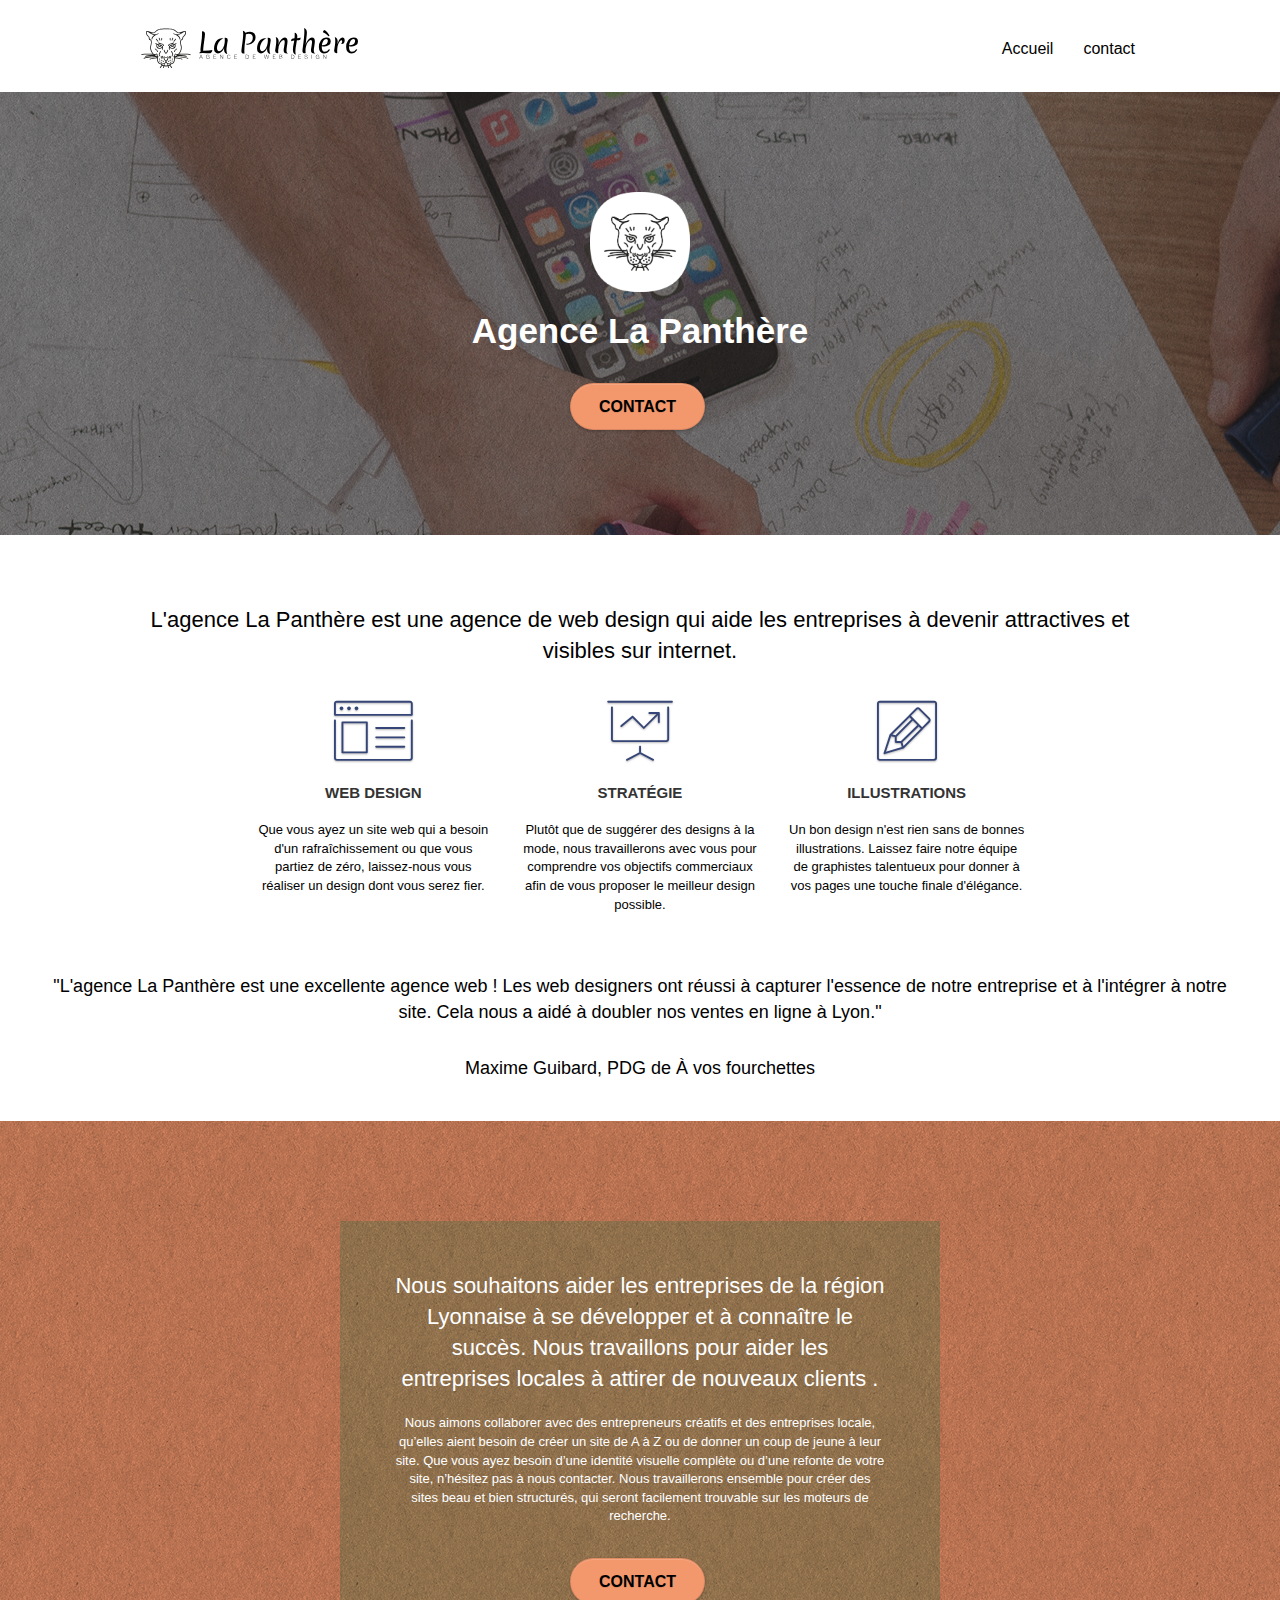
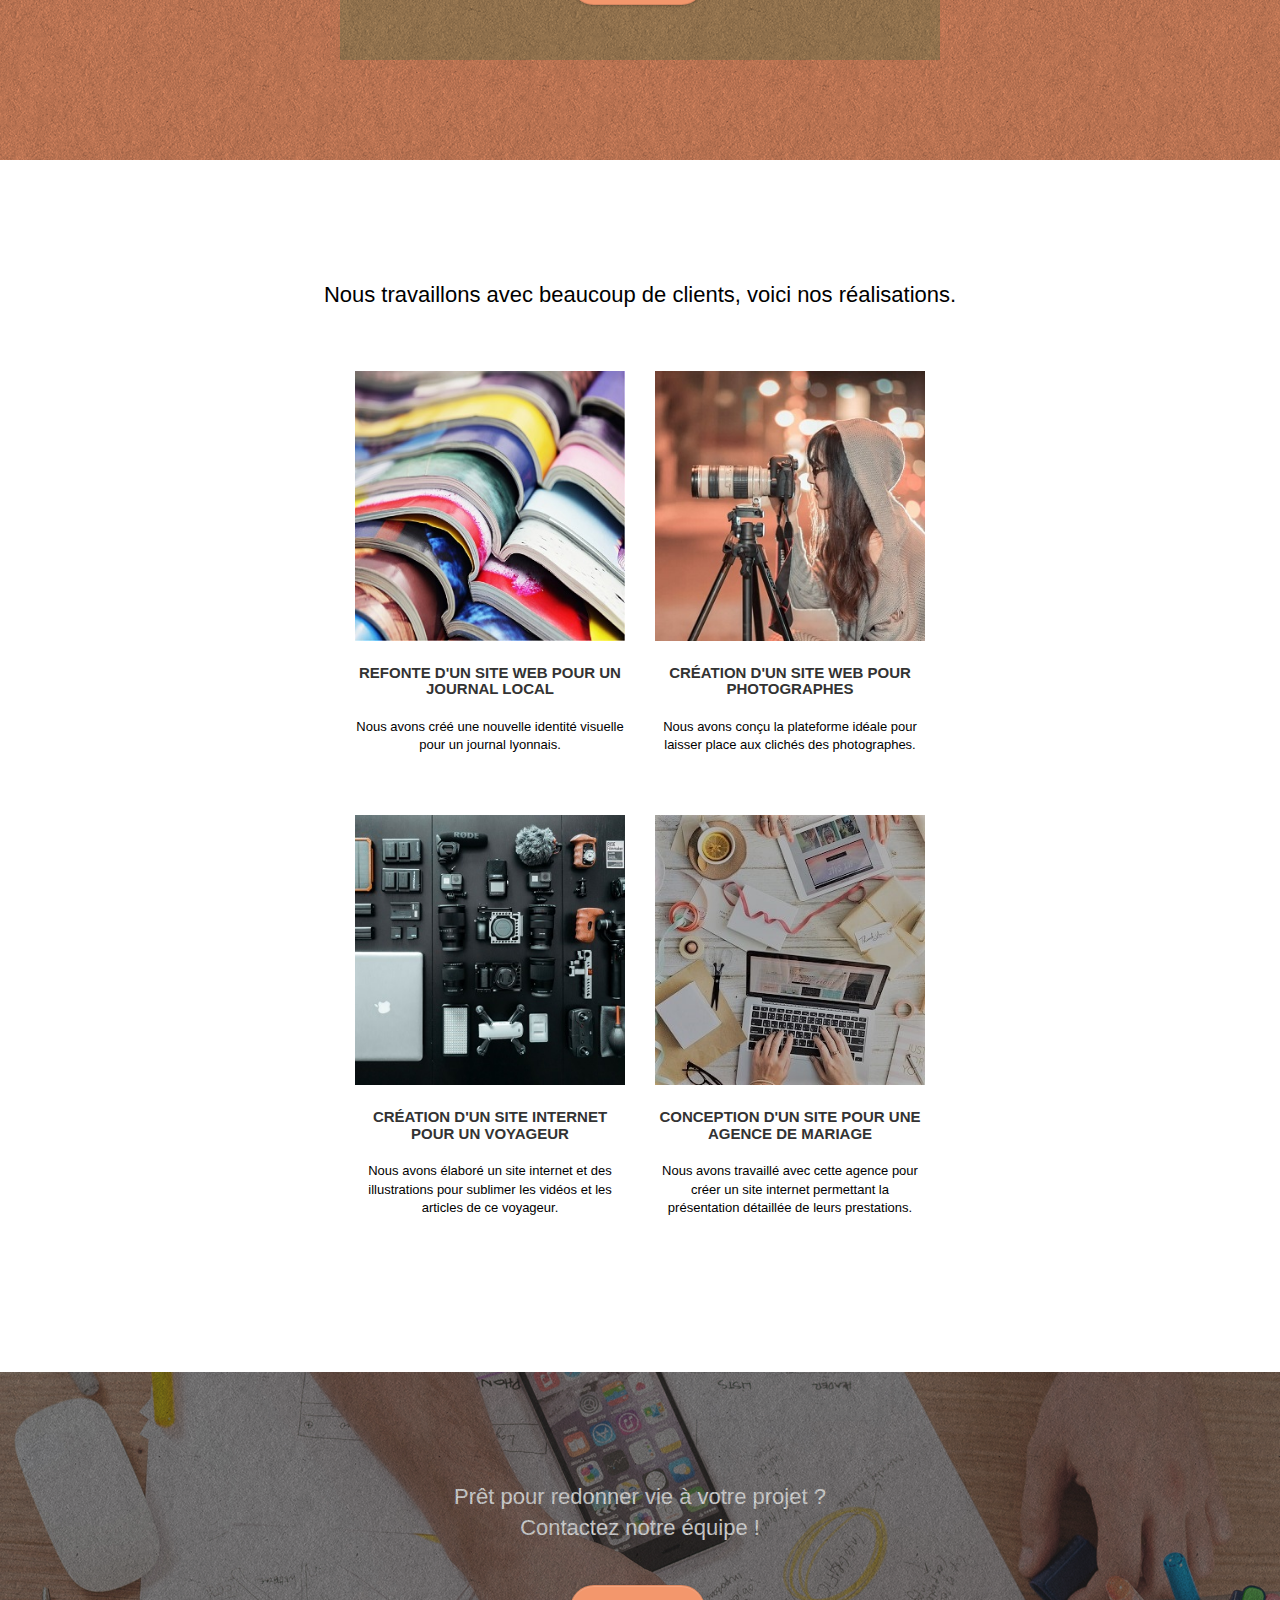
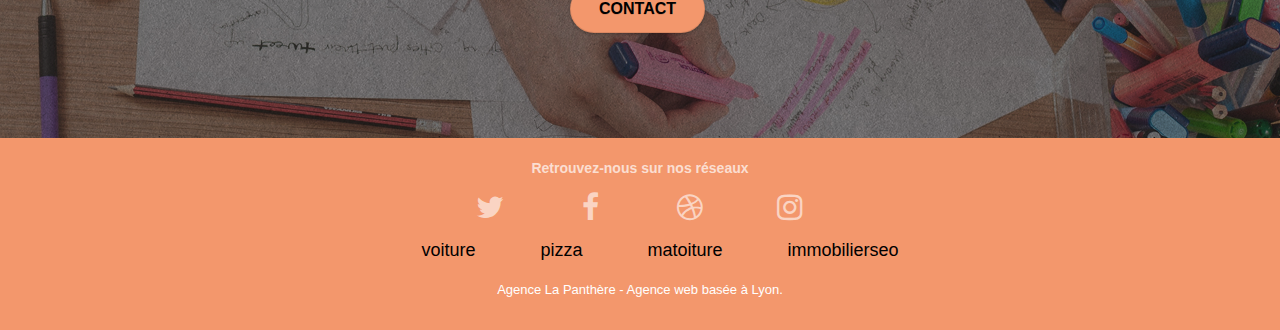
==== commit 5e7bf1fd: "btn maj" ====
--- a/index.html
+++ b/index.html
@@ -28,12 +28,6 @@
 						<nav class="navbar row">
 							<div class="navbar-header">
 								<a class="navbar-brand" href="index.html"><img src="img/agence-la-panthere-monochrome.svg" alt="Logo agence La Panthère, agence web design Lyon" height="40" /></a>
-								<button id="nav-toggle" type="button" class="ui-navbar-toggle navbar-toggle" data-toggle="collapse" data-target=".navbar-1">
-									<span class="sr-only">Toggle navigation</span>
-									<span class="icon-bar"></span>
-									<span class="icon-bar"></span>
-									<span class="icon-bar"></span>
-								</button>
 							</div>
 							<div class="collapse navbar-collapse navbar-1 special-dropdown-nav">
 								<ul class="site-navigation nav navbar-nav">
--- a/style.css
+++ b/style.css
@@ -678,7 +678,7 @@
 }
 
 p {
-    font-size: 11px;
+    font-size: 13px;
 }
 
 .tight-width-whitespace {
@@ -781,7 +781,7 @@
 
 .btn-atomic-tangerine {
     background: #F3976C;
-    color: #FFFFFF!important;
+    color: black!important;
 }
 
 .btn-atomic-tangerine:hover {
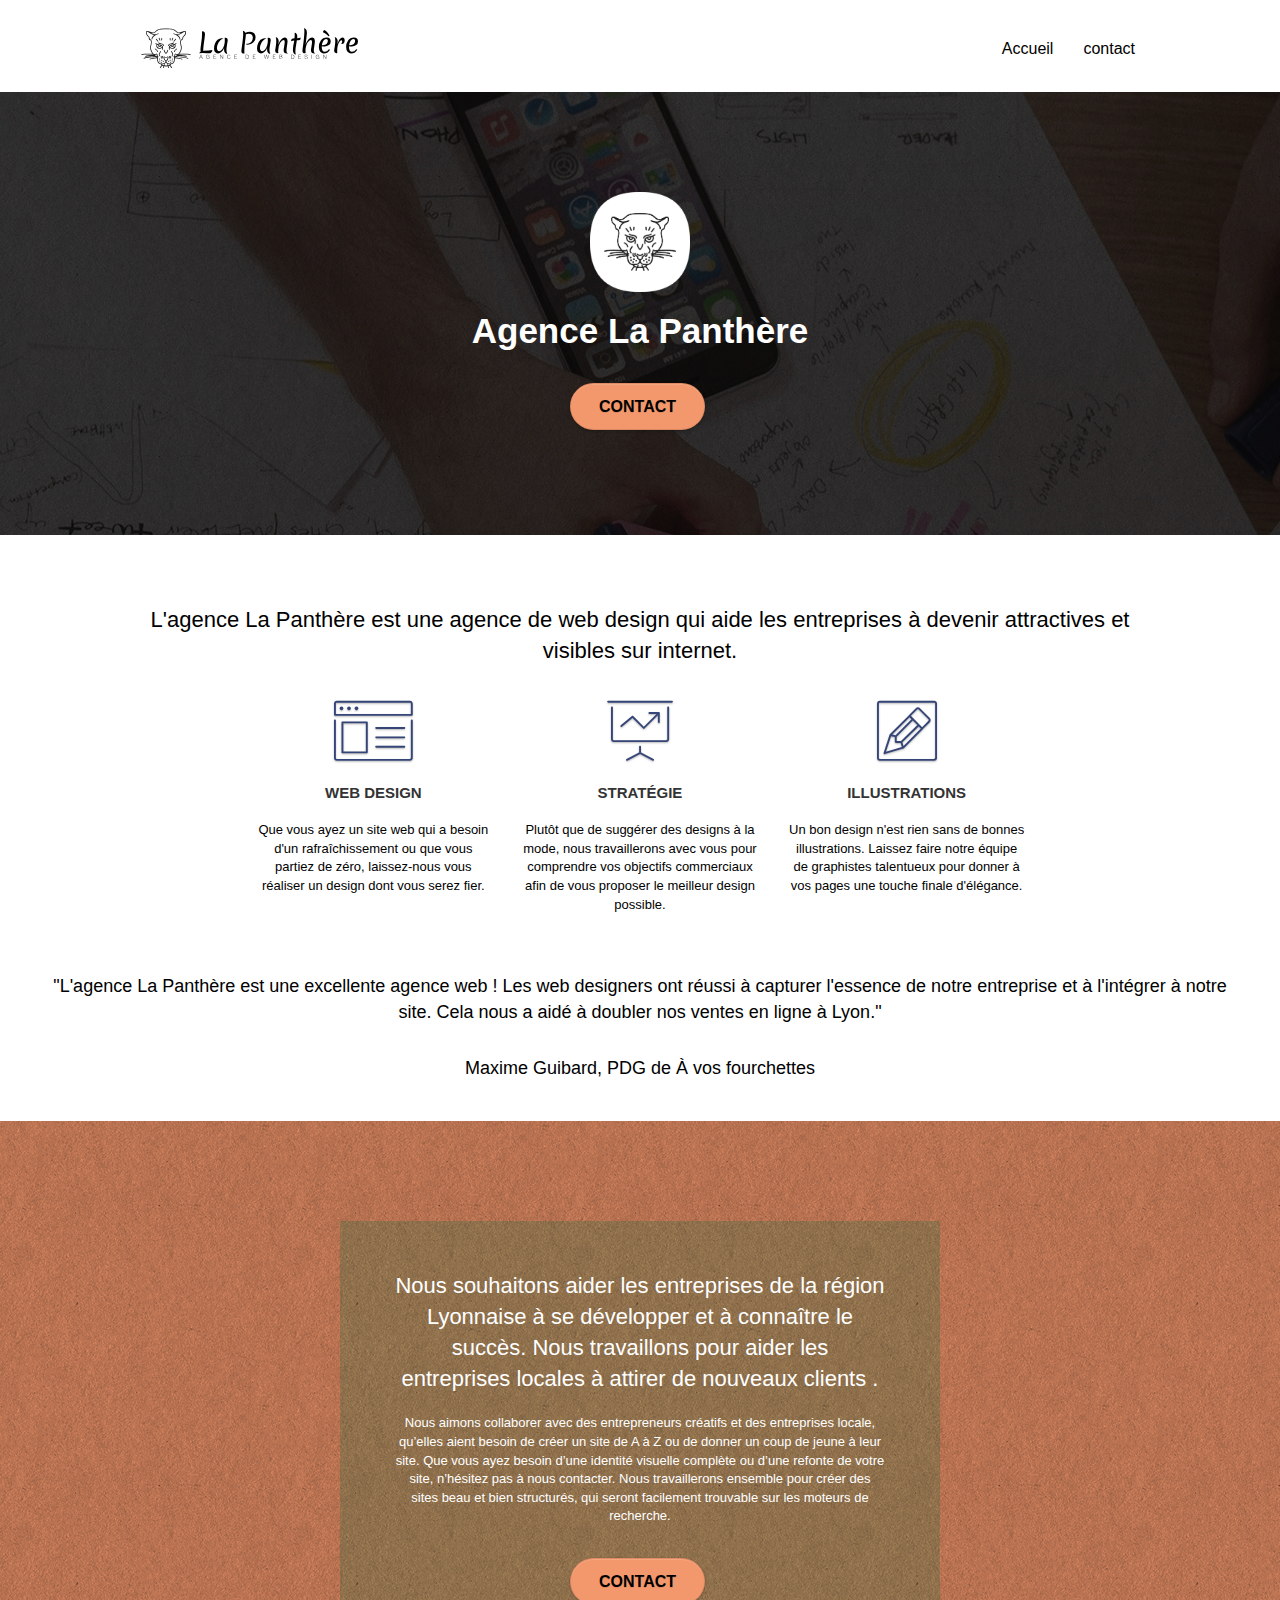
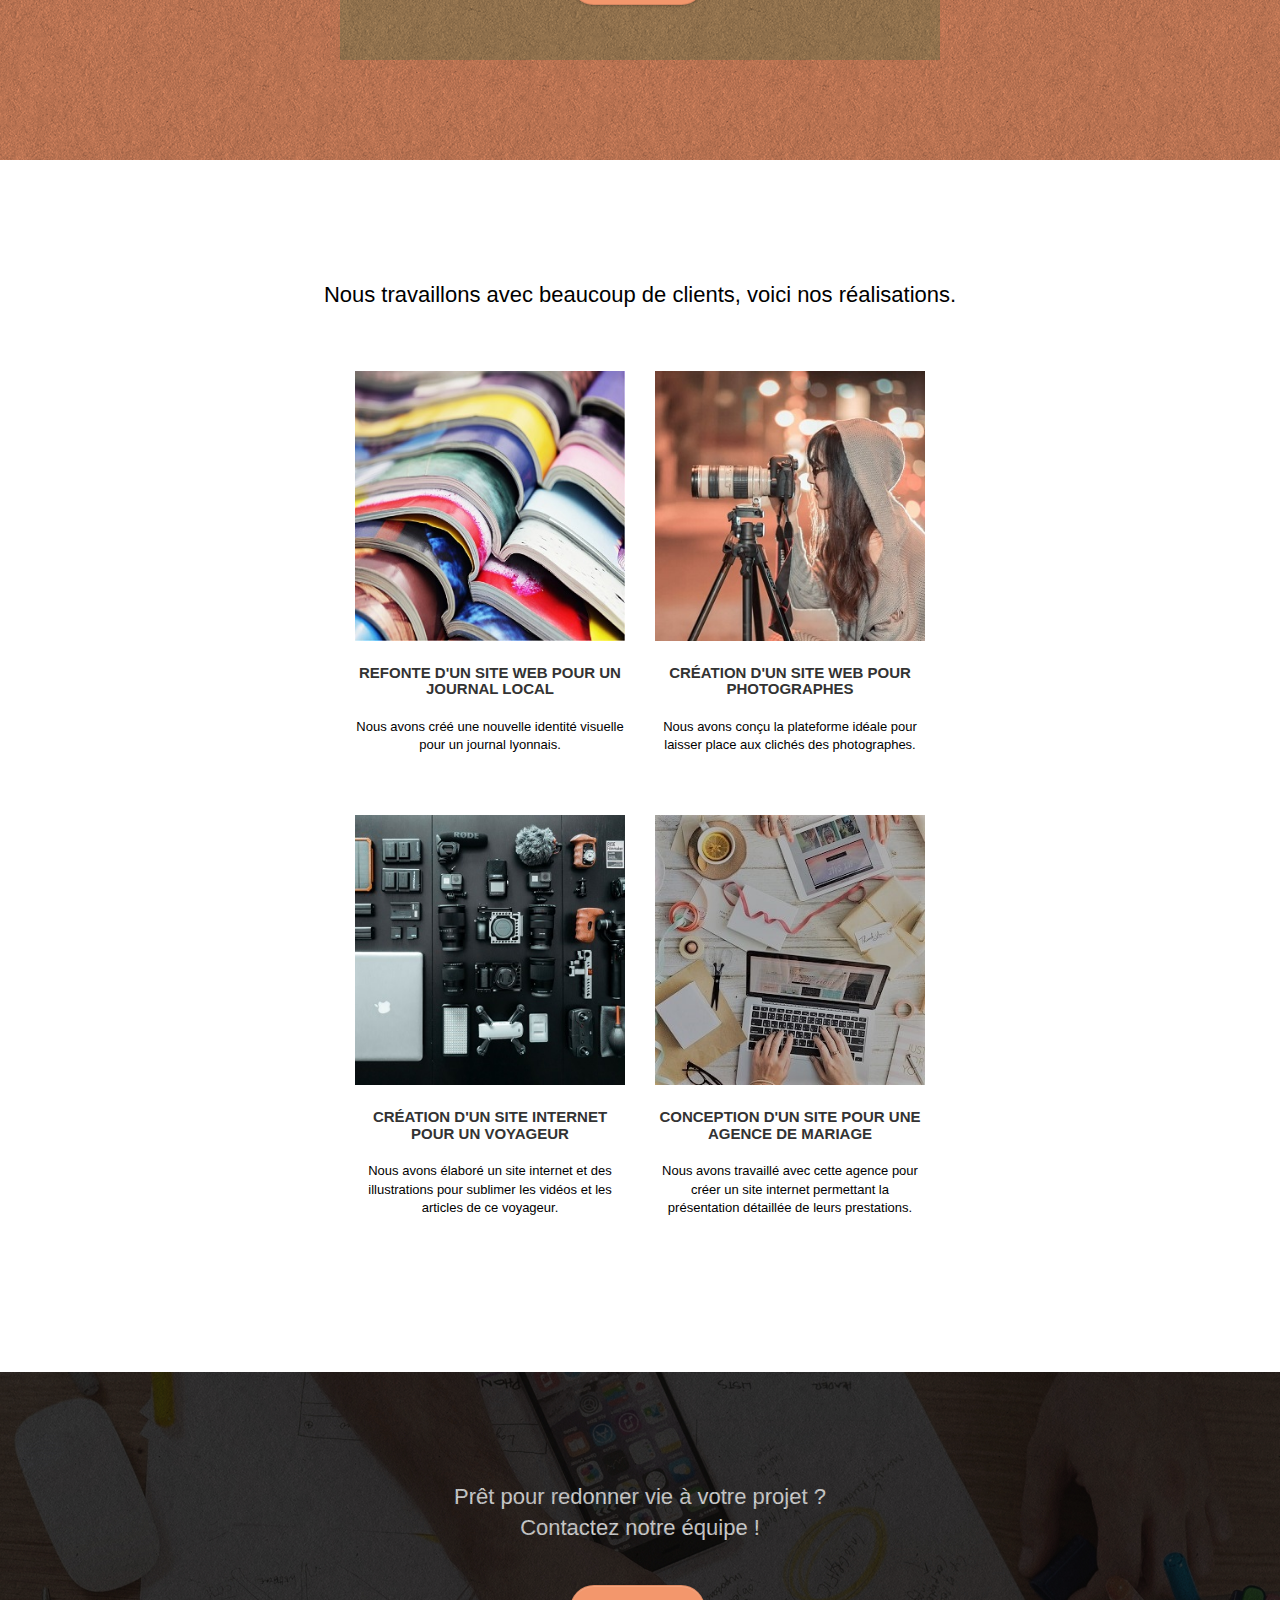
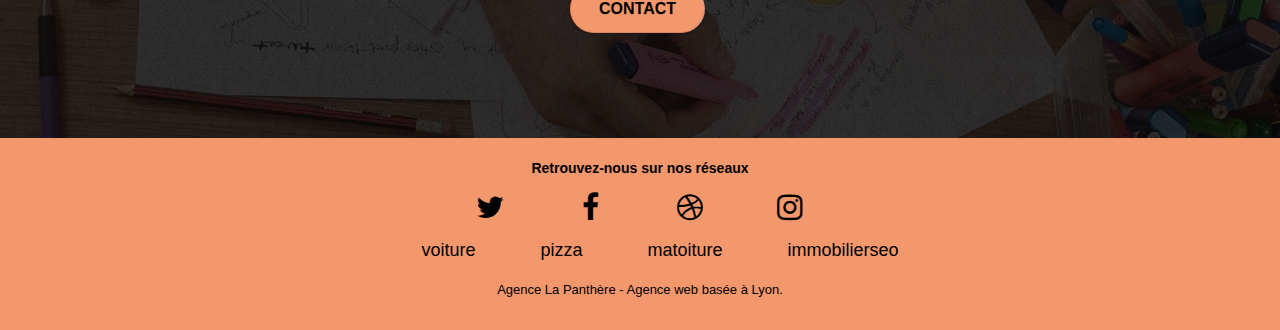
==== commit c264d612: "make footer text black" ====
--- a/index.html
+++ b/index.html
@@ -10,10 +10,6 @@
 		<link rel="stylesheet" type="text/css" href="style.css">
 		<link rel="stylesheet" type="text/css" href="./css/font-awesome.css">
 		<link rel="stylesheet" type="text/css" href="./css/et-line.css">
-		<script src="./js/jquery-2.1.0.js"></script>
-		<script src="./js/bootstrap.js"></script>
-		<script src="./js/blocs.js"></script>
-		<script src="./js/jquery.touchSwipe.js" defer></script>
 		<title>Agence de web design</title>
 		<!-- Analytics -->
 		<!-- Analytics END -->
@@ -191,26 +187,26 @@
 					<div class="container bloc-sm">
 						<div class="row">
 							<div class="col-sm-12">
-								<div class="network">Retrouvez-nous sur nos réseaux</div>
+								<div class="network black">Retrouvez-nous sur nos réseaux</div>
 								<div class="row row-no-gutters social">
 									<div class="col-sm-3">
 										<div class="text-center">
-											<a class="social" href="index.html"><span class="fa fa-twitter icon-md"></span></a>
-										</div>
-									</div>
-									<div class="col-sm-3">
-										<div class="text-center">
-											<a class="social" href="index.html"><span class="fa fa-facebook icon-md"></span></a>
-										</div>
-									</div>
-									<div class="col-sm-3">
-										<div class="text-center">
-											<a class="social" href="index.html"><span class="fa fa-dribbble icon-md"></span></a>
-										</div>
-									</div>
-									<div class="col-sm-3">
-										<div class="text-center">
-											<a class="social" href="index.html"><span class="fa fa-instagram icon-md"></span></a>
+											<a class="social" href="index.html"><span class="black fa fa-twitter icon-md"></span></a>
+										</div>
+									</div>
+									<div class="col-sm-3">
+										<div class="text-center">
+											<a class="social" href="index.html"><span class="black fa fa-facebook icon-md"></span></a>
+										</div>
+									</div>
+									<div class="col-sm-3">
+										<div class="text-center">
+											<a class="social" href="index.html"><span class="black fa fa-dribbble icon-md"></span></a>
+										</div>
+									</div>
+									<div class="col-sm-3">
+										<div class="text-center">
+											<a class="social" href="index.html"><span class="black fa fa-instagram icon-md"></span></a>
 										</div>
 									</div>
 								</div>
@@ -223,7 +219,7 @@
 											<li><a href="immobilierseo.com">immobilierseo</a></li>
 										</ul>
 									</div>
-									<p class="text-center white">
+									<p class="text-center">
 									Agence La Panthère - Agence web basée à Lyon.
 									<br>
 								</p>
--- a/style.css
+++ b/style.css
@@ -1066,4 +1066,7 @@
 
 .appreciation p {
     font-size: 18px;
+}
+.black {
+    color: #000000 !important;
 }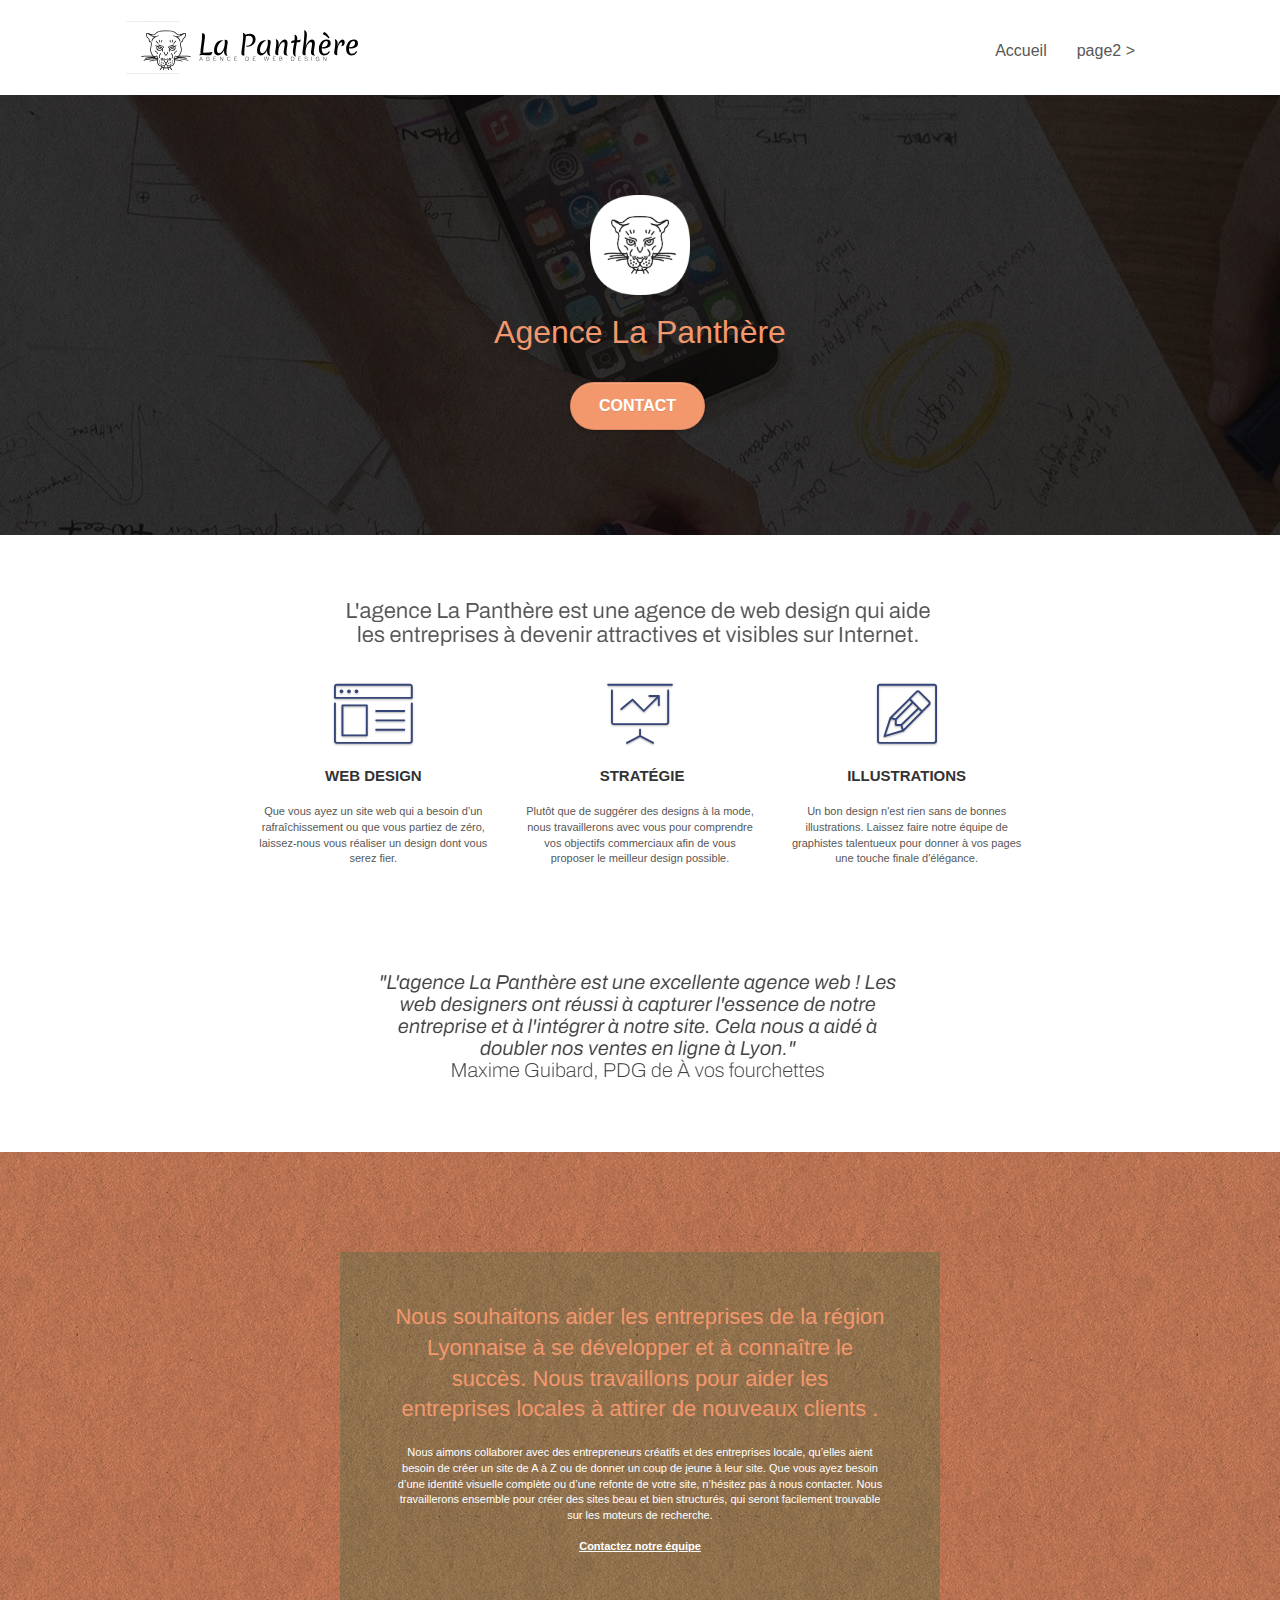
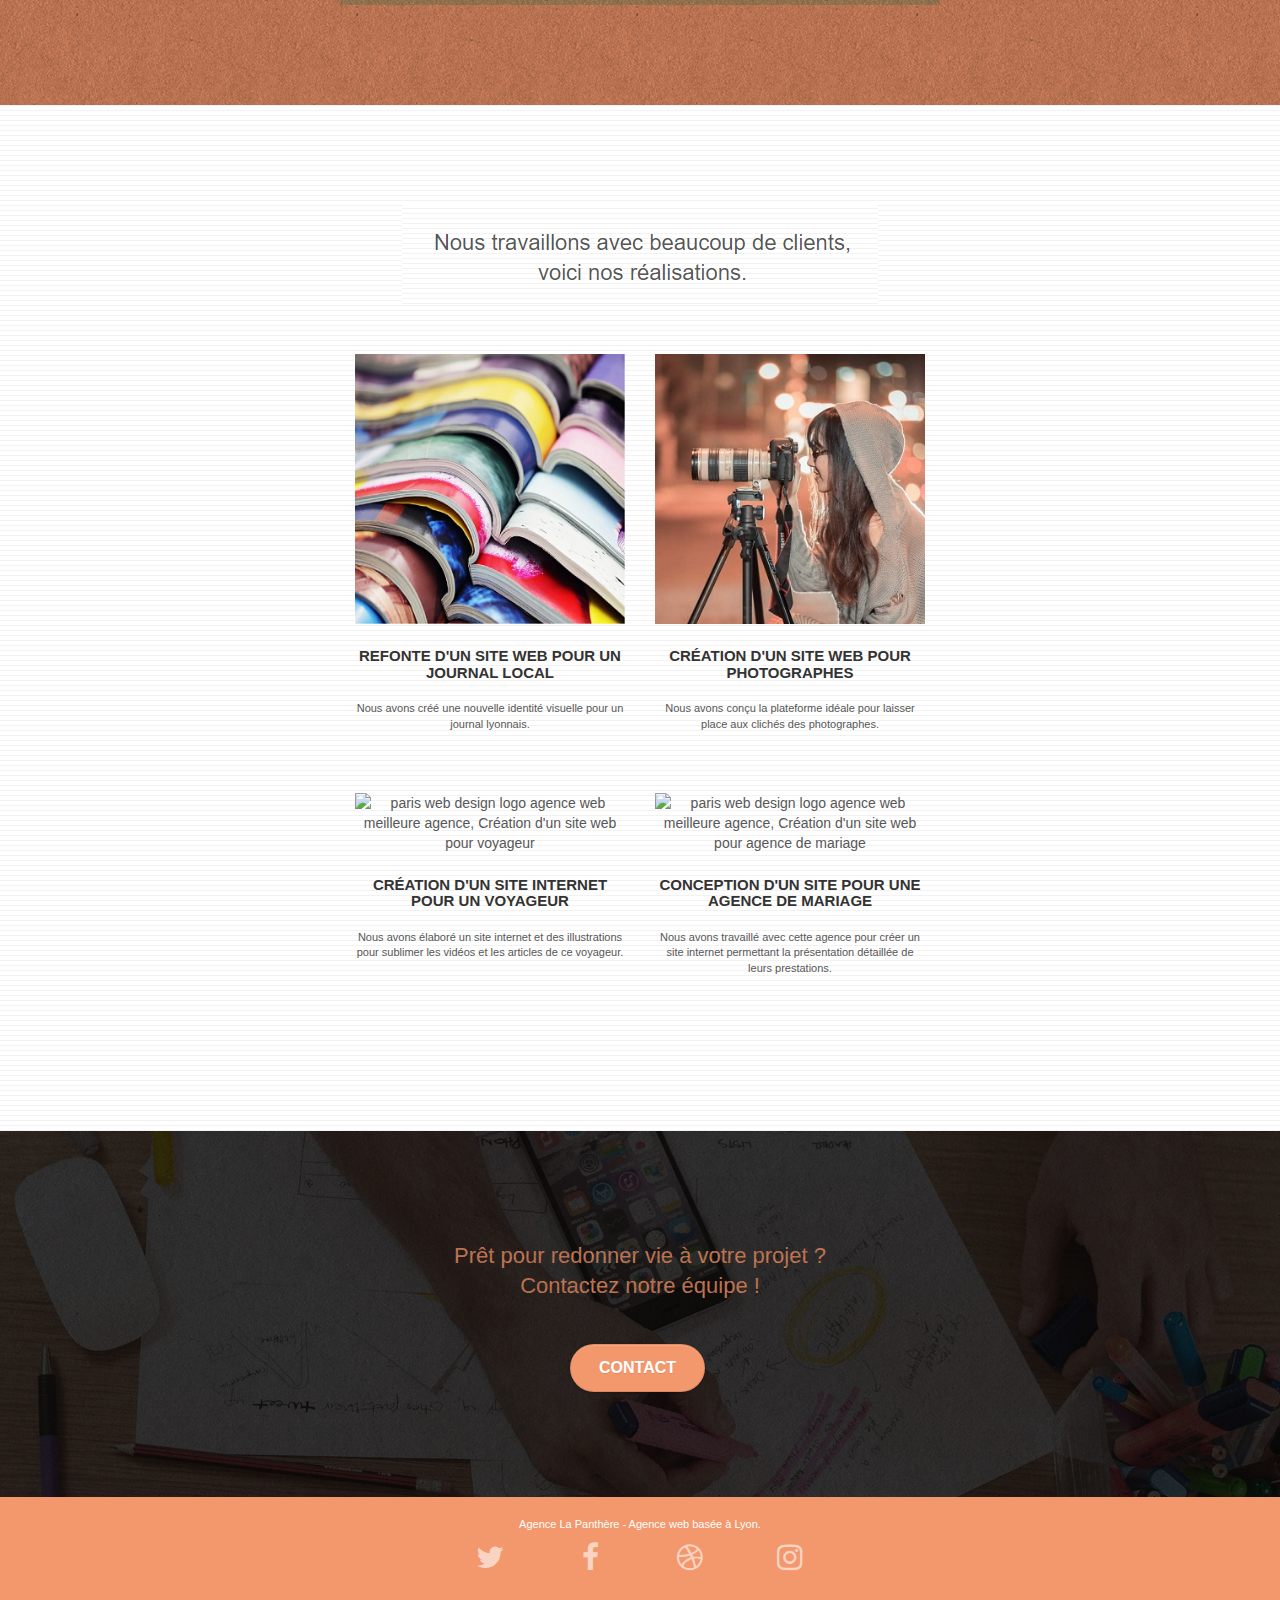
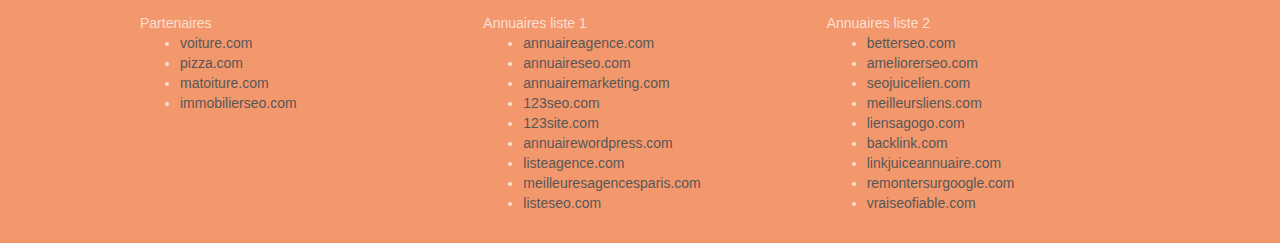
==== commit b9a0a810: "resultat avant modif" ====
--- a/index.html
+++ b/index.html
@@ -1,236 +1,300 @@
-<!DOCTYPE html>
-<html lang="fr">
-	<head>
-		<meta charset="utf-8">
-		<meta name="description" content="La Panthère est une agence de web design basée à Lyon pour venir en aide aux entreprises désirants développer leurs activités sur internet.">
-		<meta name="viewport" content="width=device-width, initial-scale=1.0, viewport-fit=cover">
-		<meta name="robots" content="follow/">
-		<link rel="shortcut icon" type="image/png" href="favicon.jpg">
-		<link rel="stylesheet" type="text/css" href="./css/bootstrap.css">
-		<link rel="stylesheet" type="text/css" href="style.css">
-		<link rel="stylesheet" type="text/css" href="./css/font-awesome.css">
-		<link rel="stylesheet" type="text/css" href="./css/et-line.css">
-		<title>Agence de web design</title>
-		<!-- Analytics -->
-		<!-- Analytics END -->
-	</head>
-	<body>
-		<!-- Principal conteneur -->
-		<div class="page-container">
-			<!-- bloc-0 -->
-			<header>
-				<div class="bloc bgc-white l-bloc " id="bloc-0">
-					<div class="container bloc-sm">
-						<nav class="navbar row">
-							<div class="navbar-header">
-								<a class="navbar-brand" href="index.html"><img src="img/agence-la-panthere-monochrome.svg" alt="Logo agence La Panthère, agence web design Lyon" height="40" /></a>
-							</div>
-							<div class="collapse navbar-collapse navbar-1 special-dropdown-nav">
-								<ul class="site-navigation nav navbar-nav">
-									<li><a href="index.html">Accueil</a></li>
-									<li></li>
-									<li><a href="contact.html">contact</a></li>
-								</ul>
-							</div>
-						</nav>
-					</div>
-				</div>
-			</header>
-			<!-- bloc-0 END -->
-			<!-- bloc-1-presentation -->
-			<section>
-				<div class="bloc bgc-dark-slate-blue bg-banniere d-bloc bg-t-edge bloc-bg-texture texture-paper b-parallax" id="bloc-1-hero">
-					<div class="container bloc-lg">
-						<div class="row tight-width-whitespace">
-							<div class="col-sm-12">
-								<img src="img/logo.png" class="center-block image-resize-mode" width="100" alt="Logo agence La Panthère, agence web design Lyon" />
-								<h1 class="text-center hero-bloc-text tc-white ">Agence La Panthère</h1>
-								<div class="text-center">
-									<a href="contact.html" class="btn btn-lg btn-clean btn-rd cta-hero btn-atomic-tangerine" id="cta-hero">Contact</a>
-								</div>
-							</div>
+<!doctype html>
+<html lang="Default">
+<head>
+    <meta charset="utf-8">
+    <meta name="keywords" content="seo, google, site web, site internet, agence design paris, agence design, agence design,agence design,agence design,agence design,agence design,agence design,agence design,agence design">
+    <meta name="description" content="">
+    <meta name="viewport" content="width=device-width, initial-scale=1.0, viewport-fit=cover">
+    <link rel="shortcut icon" type="image/png" href="favicon.jpg">
+    
+	<link rel="stylesheet" type="text/css" href="./css/bootstrap.css">
+	<link rel="stylesheet" type="text/css" href="style.css">
+	<link rel="stylesheet" type="text/css" href="./css/font-awesome.css">
+	<link rel="stylesheet" type="text/css" href="./css/et-line.css">
+	
+    
+	<script src="./js/jquery-2.1.0.js"></script>
+	<script src="./js/bootstrap.js"></script>
+	<script src="./js/blocs.js"></script>
+	<script src="./js/jquery.touchSwipe.js" defer></script>
+	<script src="./js/gmaps.js"></script>
+
+    <title>.</title>
+
+    
+<!-- Analytics -->
+ 
+<!-- Analytics END -->
+    
+</head>
+<body>
+<!-- Principal conteneur -->
+<div class="page-container">
+    
+<!-- bloc-0 -->
+<div class="bloc bgc-white l-bloc " id="bloc-0">
+	<div class="container bloc-sm">
+
+		<nav class="navbar row">
+			<div class="navbar-header">
+				<div class="keywords" style="color:#cccccc;font-size:1px;">Agence web à paris, stratégie web, web design, illustrations, design de site web, site web, web, internet, site internet, site</div>
+				<a class="navbar-brand" href="index.html"><img src="img/agence-la-panthere-monochrome.svg" alt="paris web design logo agence web meilleure agence" height="40" /></a>
+				<div class="keywords" style="color:#cccccc;font-size:1px;">Agence web à paris, stratégie web, web design, illustrations, design de site web, site web, web, internet, site internet, site</div>
+				<button id="nav-toggle" type="button" class="ui-navbar-toggle navbar-toggle" data-toggle="collapse" data-target=".navbar-1">
+					<span class="sr-only">Toggle navigation</span><span class="icon-bar"></span><span class="icon-bar"></span><span class="icon-bar"></span>
+				</button>
+			</div>
+			<div class="collapse navbar-collapse navbar-1 special-dropdown-nav">
+				<ul class="site-navigation nav navbar-nav">
+					<li>
+						<a href="index.html">Accueil</a>
+					</li>
+					<li>
+					</li>
+					<li>
+						<a href="page2.html">page2 &gt;</a>
+					</li>
+				</ul>
+			</div>
+		</nav>
+	</div>
+</div>
+<!-- bloc-0 END -->
+
+<!-- bloc-1-presentation -->
+<div class="bloc bgc-dark-slate-blue bg-banniere d-bloc bg-t-edge bloc-bg-texture texture-paper b-parallax" id="bloc-1-hero">
+	<div class="container bloc-lg">
+		<div class="row tight-width-whitespace">
+			<div class="col-sm-12">
+				<img src="img/logo.png" class="center-block image-resize-mode" width="100" alt="Agence La Panthère, agence web paris, création logo paris" />
+				<h1 class="text-center hero-bloc-text tc-white ">
+					Agence La Panthère
+				</h1>
+				<div class="text-center">
+					<a href="page2.html" class="btn btn-lg btn-clean btn-rd cta-hero btn-atomic-tangerine" id="cta-hero">Contact</a>
+				</div>
+			</div>
+		</div>
+	</div>
+</div>
+<!-- bloc-1-presentation END -->
+
+<!-- bloc-2-services -->
+<div class="bloc bgc-white l-bloc" id="bloc-2-services">
+	<div class="container bloc-md">
+		<div class="row">
+			<div class="col-sm-12 text-center">
+				<img alt="agence web, agence web paris, web design paris, stratégie web" src="img/title.png" />
+			</div>
+		</div>
+		<div class="row voffset-lg med-width-whitespace">
+			<div class="col-sm-4">
+				<div class="text-center">
+					<span class="et-icon-browser sm-shadow icon-dark-slate-blue icons icon-lg"></span>
+				</div>
+				<h3 class="mg-md text-center">
+					Web design
+				</h3>
+				<p class="text-center ">
+					Que vous ayez un site web qui a besoin d&rsquo;un rafraîchissement ou que vous partiez de zéro, laissez-nous vous réaliser un design dont vous serez fier.
+				</p>
+			</div>
+			<div class="col-sm-4">
+				<div class="text-center">
+					<span class="et-icon-presentation sm-shadow icon-dark-slate-blue icons icon-lg"></span>
+				</div>
+				<h3 class="mg-md text-center">
+					&nbsp;Stratégie
+				</h3>
+				<p class="text-center ">
+					Plutôt que de suggérer des designs à la mode, nous travaillerons avec vous pour comprendre vos objectifs commerciaux afin de vous proposer le meilleur design possible.<br>
+				</p>
+			</div>
+			<div class="col-sm-4">
+				<div class="text-center">
+					<span class="et-icon-edit sm-shadow icon-dark-slate-blue icons icon-lg"></span>
+				</div>
+				<h3 class="mg-md text-center">
+					Illustrations
+				</h3>
+				<p class="text-center ">
+					Un bon design n'est rien sans de bonnes illustrations. Laissez faire notre équipe de graphistes talentueux pour donner à vos pages une touche finale d'élégance.
+				</p>
+			</div>
+		</div>
+		<div class="row voffset-lg voffset">
+			<div class="col-xs-12 col-md-8 col-md-offset-2 text-center">
+				<img alt="agence web, agence web paris, web design paris, stratégie web" src="img/citation.png" />
+
+			</div>
+		</div>
+	</div>
+</div>
+<!-- bloc-2-services END -->
+
+<!-- bloc-3-what-i-do -->
+<div class="bloc tc-white bgc-atomic-tangerine bg-presentation d-bloc bloc-bg-texture texture-paper b-parallax" id="bloc-3-what-i-do">
+	<div class="container bloc-lg">
+		<div class="row tight-width-whitespace black-background">
+			<div class="col-sm-12">
+				<h2 class="mg-md text-center tc-white">
+					Nous souhaitons aider les entreprises de la région Lyonnaise à se développer et à connaître le succès. Nous travaillons pour aider les entreprises locales à attirer de nouveaux clients .<br>
+				</h2>
+				<p class="text-center white">
+					Nous aimons collaborer avec des entrepreneurs créatifs et des entreprises locale, qu’elles aient besoin de créer un site de A à Z ou de donner un coup de jeune à leur site. Que vous ayez besoin d’une identité visuelle complète ou d’une refonte de votre site, n’hésitez pas à nous contacter. Nous travaillerons ensemble pour créer des sites beau et bien structurés, qui seront facilement trouvable sur les moteurs de recherche. <br><br><a class="ltc-white bold-link" href="page2.html">Contactez notre équipe</a><br>
+				</p>
+			</div>
+		</div>
+	</div>
+</div>
+<!-- bloc-3-what-i-do END -->
+
+<!-- bloc-4-portfolio -->
+<div class="bloc bgc-white bg-lines-h2-bg bg-repeat l-bloc" id="bloc-4-portfolio">
+	<div class="container bloc-lg">
+		<div class="row">
+			<div class="col-sm-12 text-center">
+				<img alt="agence web, agence web paris, web design paris, stratégie web" src="img/title2.png" />
+			</div>
+		</div>
+		<div class="row tight-width-whitespace portfolio-row">
+			<div class="col-sm-6">
+				<a href="#" data-lightbox="img/1.jpg" data-gallery-id="gallery-1" data-caption="Refonte d'un site web pour un journal local" data-frame="snapshot-lb"><img src="img/1.jpg" alt="paris web design logo agence web meilleure agence et refonte site web journal" class="img-responsive portfolio-thumb" /></a>
+				<h3 class="mg-md text-center">
+					Refonte d'un site web pour un journal local
+				</h3>
+				<p class="text-center">
+					Nous avons créé une nouvelle identité visuelle pour un journal lyonnais.
+				</p>
+			</div>
+			<div class="col-sm-6">
+				<a href="#" data-lightbox="img/2.jpg" data-gallery-id="gallery-1" data-caption="Création d'un site web pour photographes" data-frame="snapshot-lb"><img src="img/2.jpg" class="img-responsive portfolio-thumb" alt="paris web design logo agence web meilleure agence, Création d'un site web pour photographes" /></a>
+				<h3 class="mg-md text-center">
+					Création d'un site web pour photographes
+				</h3>
+				<p class="text-center">
+					Nous avons conçu la plateforme idéale pour laisser place aux clichés des photographes.
+				</p>
+			</div>
+		</div>
+		<div class="row tight-width-whitespace portfolio-row">
+			<div class="col-sm-6">
+				<a href="#" data-lightbox="img/3.bmp" data-gallery-id="gallery-1" data-caption="Création d'un site internet pour un voyageur" data-frame="snapshot-lb"><img src="img/3.bmp" class="img-responsive portfolio-thumb" alt="paris web design logo agence web meilleure agence, Création d'un site web pour voyageur"/></a>
+				<h3 class="mg-md text-center">
+					Création d'un site internet pour un voyageur
+				</h3>
+				<p class="text-center">
+					Nous avons élaboré un site internet et des illustrations pour sublimer les vidéos et les articles de ce voyageur.
+				</p>
+			</div>
+			<div class="col-sm-6">
+				<a href="#" data-lightbox="img/4.bmp" data-gallery-id="gallery-1" data-caption="Conception d'un site pour une agence de mariage" data-frame="snapshot-lb"><img src="img/4.bmp" class="img-responsive portfolio-thumb" alt="paris web design logo agence web meilleure agence, Création d'un site web pour agence de mariage" /></a>
+				<h3 class="mg-md text-center">
+					Conception d'un site pour une agence de mariage
+				</h3>
+				<p class="text-center">
+					Nous avons travaillé avec cette agence pour créer un site internet permettant la présentation détaillée de leurs prestations.
+				</p>
+			</div>
+		</div>
+	</div>
+</div>
+<!-- bloc-4-portfolio END -->
+
+<!-- bloc-5-cta -->
+<div class="bloc bgc-dark-slate-blue bg-banniere d-bloc bloc-bg-texture texture-paper" id="bloc-5-cta">
+	<div class="container bloc-lg">
+		<div class="row">
+			<h2 class="mg-md text-center tc-white">
+				Prêt pour redonner vie à votre projet ?<br>Contactez notre équipe !
+			</h2>
+			<div class="col-sm-12 text-center">
+				<a href="page2.html" class="btn btn-atomic-tangerine btn-clean btn-rd btn-lg cta-hero">Contact</a>
+			</div>
+		</div>
+	</div>
+</div>
+<!-- bloc-5-cta END -->
+
+<!-- Footer - bloc-8 -->
+<div class="bloc bgc-atomic-tangerine d-bloc" id="bloc-8">
+	<div class="container bloc-sm">
+		<div class="row">
+			<div class="col-sm-12">
+				<p class="text-center white">
+					Agence La Panthère - Agence web basée à Lyon.<br>
+				</p>
+				<div class="row row-no-gutters social">
+					<div class="col-sm-3">
+						<div class="text-center">
+							<a class="social" href="index.html"><span class="fa fa-twitter icon-md"></span></a>
 						</div>
 					</div>
-				</div>
-			</section>
-			<!-- bloc-1-presentation END -->
-			<!-- bloc-2-services -->
-			<section>
-				<div class="bloc bgc-white l-bloc" id="bloc-2-services">
-					<div class="container bloc-md">
-						<div class="row">
-							<div class="col-sm-12 text-center">
-								<h2>L'agence La Panthère est une agence de web design qui aide les entreprises à devenir attractives et visibles sur internet.</h2>
-							</div>
+					<div class="col-sm-3">
+						<div class="text-center">
+							<a class="social" href="index.html"><span class="fa fa-facebook icon-md"></span></a>
 						</div>
-						<div class="row voffset-lg med-width-whitespace">
-							<div class="col-sm-4">
-								<div class="text-center">
-									<span class="et-icon-browser sm-shadow icon-dark-slate-blue icons icon-lg"></span>
-								</div>
-								<h3 class="mg-md text-center">Web design</h3>
-								<p class="text-center ">
-									Que vous ayez un site web qui a besoin d'un rafraîchissement ou que vous partiez de zéro, laissez-nous vous réaliser un design dont vous serez fier.
-								</p>
-							</div>
-							<div class="col-sm-4">
-								<div class="text-center">
-									<span class="et-icon-presentation sm-shadow icon-dark-slate-blue icons icon-lg"></span>
-								</div>
-								<h3 class="mg-md text-center">Stratégie</h3>
-								<p class="text-center ">
-									Plutôt que de suggérer des designs à la mode, nous travaillerons avec vous pour comprendre vos objectifs commerciaux afin de vous proposer le meilleur design possible.
-									<br>
-								</p>
-							</div>
-							<div class="col-sm-4">
-								<div class="text-center">
-									<span class="et-icon-edit sm-shadow icon-dark-slate-blue icons icon-lg"></span>
-								</div>
-								<h3 class="mg-md text-center">Illustrations</h3>
-								<p class="text-center ">
-									Un bon design n'est rien sans de bonnes illustrations. Laissez faire notre équipe de graphistes talentueux pour donner à vos pages une touche finale d'élégance.
-								</p>
-							</div>
+					</div>
+					<div class="col-sm-3">
+						<div class="text-center">
+							<a class="social" href="index.html"><span class="fa fa-dribbble icon-md"></span></a>
 						</div>
 					</div>
-					<div class="appreciation">
-						<p>"L'agence La Panthère est une excellente agence web ! Les web designers ont réussi à capturer l'essence de notre entreprise et à l'intégrer à notre site. Cela nous a aidé à doubler nos ventes en ligne à Lyon."</p>
-						<br>
-						<p>Maxime Guibard, PDG de À vos fourchettes</p>
+					<div class="col-sm-3">
+						<div class="text-center">
+							<a class="social" href="index.html"><span class="fa fa-instagram icon-md"></span></a>
 						</div>
 					</div>
-			</section>
-			<!-- bloc-2-services END -->
-			<!-- bloc-3-what-i-do -->
-			<section>
-				<div class="bloc tc-white bgc-atomic-tangerine bg-presentation d-bloc bloc-bg-texture texture-paper b-parallax" id="bloc-3-what-i-do">
-					<div class="container bloc-lg">
-						<div class="row tight-width-whitespace black-background">
-							<div class="col-sm-12">
-								<h2 class="mg-md text-center tc-white">Nous souhaitons aider les entreprises de la région Lyonnaise à se développer et à connaître le succès. Nous travaillons pour aider les entreprises locales à attirer de nouveaux clients .<br></h2>
-								<p class="text-center white">
-									Nous aimons collaborer avec des entrepreneurs créatifs et des entreprises locale, qu’elles aient besoin de créer un site de A à Z ou de donner un coup de jeune à leur site. Que vous ayez besoin d’une identité visuelle complète ou d’une refonte de votre site, n’hésitez pas à nous contacter. Nous travaillerons ensemble pour créer des sites beau et bien structurés, qui seront facilement trouvable sur les moteurs de recherche. 
-									<br>
-									<div class="text-center">
-										<a href="contact.html" class="btn btn-lg btn-clean btn-rd cta-hero btn-atomic-tangerine" id="cta-hero">Contact</a>
-									</div>
-								</p>
-							</div>
-						</div>
-					</div>
-				</div>
-			</section>
-			<!-- bloc-3-what-i-do END -->
-			<!-- bloc-4-portfolio -->
-			<section>
-				<div class="bloc bgc-white bg-lines-h2-bg bg-repeat l-bloc" id="bloc-4-portfolio">
-					<div class="container bloc-lg">
-						<div class="row">
-							<div class="col-sm-12 text-center">
-								<h2>Nous travaillons avec beaucoup de clients, voici nos réalisations.</h2>
-							</div>
-						</div>
-						<div class="row tight-width-whitespace portfolio-row">
-							<div class="col-sm-6">
-								<a href="#" data-lightbox="img/1.jpg" data-gallery-id="gallery-1" data-caption="Refonte d'un site web pour un journal local" data-frame="snapshot-lb"><img src="img/1.jpg" alt="Agence Web Design la Panthère Lyon, refonte d'un site pour un journal local" class="img-responsive portfolio-thumb" /></a>
-								<h3 class="mg-md text-center">Refonte d'un site web pour un journal local</h3>
-								<p class="text-center">
-									Nous avons créé une nouvelle identité visuelle pour un journal lyonnais.
-								</p>
-							</div>
-							<div class="col-sm-6">
-								<a href="#" data-lightbox="img/2.jpg" data-gallery-id="gallery-1" data-caption="Création d'un site web pour photographes" data-frame="snapshot-lb"><img src="img/2.jpg" class="img-responsive portfolio-thumb" alt="Agence Web Design la Panthère Lyon, Création d'un site web pour photographes" /></a>
-								<h3 class="mg-md text-center">Création d'un site web pour photographes</h3>
-								<p class="text-center">
-									Nous avons conçu la plateforme idéale pour laisser place aux clichés des photographes.
-								</p>
-							</div>
-						</div>
-						<div class="row tight-width-whitespace portfolio-row">
-							<div class="col-sm-6">
-								<a href="#" data-lightbox="img/3.bmp" data-gallery-id="gallery-1" data-caption="Création d'un site internet pour un voyageur" data-frame="snapshot-lb"><img src="img/3.jpg" class="img-responsive portfolio-thumb" alt="Agence Web Design la Panthère Lyon, Création d'un site web pour voyageur"/></a>
-								<h3 class="mg-md text-center">Création d'un site internet pour un voyageur</h3>
-								<p class="text-center">
-									Nous avons élaboré un site internet et des illustrations pour sublimer les vidéos et les articles de ce voyageur.
-								</p>
-							</div>
-							<div class="col-sm-6">
-								<a href="#" data-lightbox="img/4.bmp" data-gallery-id="gallery-1" data-caption="Conception d'un site pour une agence de mariage" data-frame="snapshot-lb"><img src="img/4.jpg" class="img-responsive portfolio-thumb" alt="Agence Web Design la Panthère Lyon, Création d'un site web pour agence de mariage" /></a>
-								<h3 class="mg-md text-center">Conception d'un site pour une agence de mariage</h3>
-								<p class="text-center">
-									Nous avons travaillé avec cette agence pour créer un site internet permettant la présentation détaillée de leurs prestations.
-								</p>
-							</div>
-						</div>
-					</div>
-				</div>
-			</section>
-			<!-- bloc-4-portfolio END -->
-			<!-- bloc-5-cta -->
-			<section>
-				<div class="bloc bgc-dark-slate-blue bg-banniere d-bloc bloc-bg-texture texture-paper" id="bloc-5-cta">
-					<div class="container bloc-lg">
-						<div class="row">
-							<h2 class="mg-md text-center tc-white">Prêt pour redonner vie à votre projet ?<br>Contactez notre équipe !</h2>
-							<div class="col-sm-12 text-center">
-								<a href="contact.html" class="btn btn-atomic-tangerine btn-clean btn-rd btn-lg cta-hero">Contact</a>
-							</div>
-						</div>
-					</div>
-				</div>
-			</section>
-			<!-- bloc-5-cta END -->
-			<!-- Footer - bloc-8 -->
-			<footer>
-				<div class="bloc bgc-atomic-tangerine d-bloc" id="bloc-8">
-					<div class="container bloc-sm">
-						<div class="row">
-							<div class="col-sm-12">
-								<div class="network black">Retrouvez-nous sur nos réseaux</div>
-								<div class="row row-no-gutters social">
-									<div class="col-sm-3">
-										<div class="text-center">
-											<a class="social" href="index.html"><span class="black fa fa-twitter icon-md"></span></a>
-										</div>
-									</div>
-									<div class="col-sm-3">
-										<div class="text-center">
-											<a class="social" href="index.html"><span class="black fa fa-facebook icon-md"></span></a>
-										</div>
-									</div>
-									<div class="col-sm-3">
-										<div class="text-center">
-											<a class="social" href="index.html"><span class="black fa fa-dribbble icon-md"></span></a>
-										</div>
-									</div>
-									<div class="col-sm-3">
-										<div class="text-center">
-											<a class="social" href="index.html"><span class="black fa fa-instagram icon-md"></span></a>
-										</div>
-									</div>
-								</div>
-								<div class="row">
-									<div class="parteners">
-										<ul>
-											<li><a href="voiture.com">voiture</a></li>
-											<li><a href="pizza.com">pizza</a></li>
-											<li><a href="matoiture.com">matoiture</a></li>
-											<li><a href="immobilierseo.com">immobilierseo</a></li>
-										</ul>
-									</div>
-									<p class="text-center">
-									Agence La Panthère - Agence web basée à Lyon.
-									<br>
-								</p>
-								</div>
-							</div>
-						</div>
-					</div>
-				</div>
-			</footer>
-			<!-- Footer - bloc-8 END -->
-		</div>
-		<!-- Principal conteneur END -->
-	</body>
+					<div class="keywords" style="color:#F3976C;">Agence web à paris, stratégie web, web design, illustrations, design de site web, site web, web, internet, site internet, site</div>
+				</div>
+				<div class="row">
+					<div class="col-sm-4">
+						Partenaires
+							<ul>
+								<li><a href="voiture.com">voiture.com</a></li>
+								<li><a href="pizza.com">pizza.com</a></li>
+								<li><a href="matoiture.com">matoiture.com</a></li>
+								<li><a href="immobilierseo.com">immobilierseo.com</a></li>
+							</ul>		
+					</div>
+					<div class="col-sm-4">
+						Annuaires liste 1
+						<ul>
+							<li><a href="annuaireagence.com">annuaireagence.com</a></li>
+							<li><a href="annuaireseo.com">annuaireseo.com</a></li>
+							<li><a href="annuairemarketing.com">annuairemarketing.com</a></li>
+							<li><a href="123seoture.com">123seo.com</a></li>
+							<li><a href="123site.com">123site.com</a></li>
+							<li><a href="annuairewordpress.com">annuairewordpress.com</a></li>
+							<li><a href="listeagence.com">listeagence.com</a></li>
+							<li><a href="meilleuresagencesparis.com">meilleuresagencesparis.com</a></li>
+							<li><a href="listeseo.com">listeseo.com</a></li>
+						</ul>
+					</div>
+					<div class="col-sm-4">
+						Annuaires liste 2
+						<ul>
+							<li><a href="betterseo.com">betterseo.com</a></li>
+							<li><a href="ameliorerseo.com">ameliorerseo.com</a></li>
+							<li><a href="seojuicelien.com">seojuicelien.com</a></li>
+							<li><a href="meilleursliens.com">meilleursliens.com</a></li>
+							<li><a href="liensagogo.com">liensagogo.com</a></li>
+							<li><a href="backlink.com">backlink.com</a></li>
+							<li><a href="linkjuiceannuaire.com">linkjuiceannuaire.com</a></li>
+							<li><a href="remontersurgoogle.com">remontersurgoogle.com</a></li>
+							<li><a href="vraiseofiable.com">vraiseofiable.com</a></li>
+						</ul>
+					</div>
+				</div>
+			</div>
+		</div>
+	</div>
+</div>
+<!-- Footer - bloc-8 END -->
+
+</div>
+<!-- Principal conteneur END -->
+    
+
+</body>
 </html>
--- a/style.css
+++ b/style.css
@@ -284,8 +284,7 @@
 }
 
 #bloc-1-hero h1 {
-    font-size: 35px;
-    font-weight: bold;
+    font-size: 32px;
 }
 
 .navbar {
@@ -652,7 +651,7 @@
 a {
     font-family: "helvetica";
     font-weight: 400;
-    color: black!important;
+    color: #575757!important;
 }
 
 .container {
@@ -678,7 +677,7 @@
 }
 
 p {
-    font-size: 13px;
+    font-size: 11px;
 }
 
 .tight-width-whitespace {
@@ -776,12 +775,12 @@
 }
 
 .tc-white {
-    color: white!important;
+    color: #F3976C!important;
 }
 
 .btn-atomic-tangerine {
     background: #F3976C;
-    color: black!important;
+    color: #FFFFFF!important;
 }
 
 .btn-atomic-tangerine:hover {
@@ -814,12 +813,16 @@
     background-image: url("img/dots-bg.png");
 }
 
+.bg-lines-h2-bg {
+    background-image: url("img/lines-h2-bg.png");
+}
+
 .bg-banniere {
     background-image: url("img/agence-la-panthere.jpg");
 }
 
 .bg-presentation {
-    background-image: url("img/image-de-presentation.jpg");
+    background-image: url("img/image-de-presentation.bmp");
 }
 
 @media (max-width: 1024px) {
@@ -1036,37 +1039,4 @@
     .bloc-mob-center-text {
         text-align: center;
     }
-}
-
-.network {
-    display: flex;
-    justify-content: center;
-    margin-bottom: 14px;
-    font-weight: bold;
-}
-
-.parteners {
-    display: flex;
-    justify-content: center;
-    margin-top: 15px;
-    margin-bottom: 8px;
-    font-size: 18px;
-}
-
-.parteners li {
-    display: inline;
-    margin: 0px 30px;
-}
-
-.appreciation {
-    display: block;
-    text-align: center;
-    margin-bottom: 40px;
-}
-
-.appreciation p {
-    font-size: 18px;
-}
-.black {
-    color: #000000 !important;
 }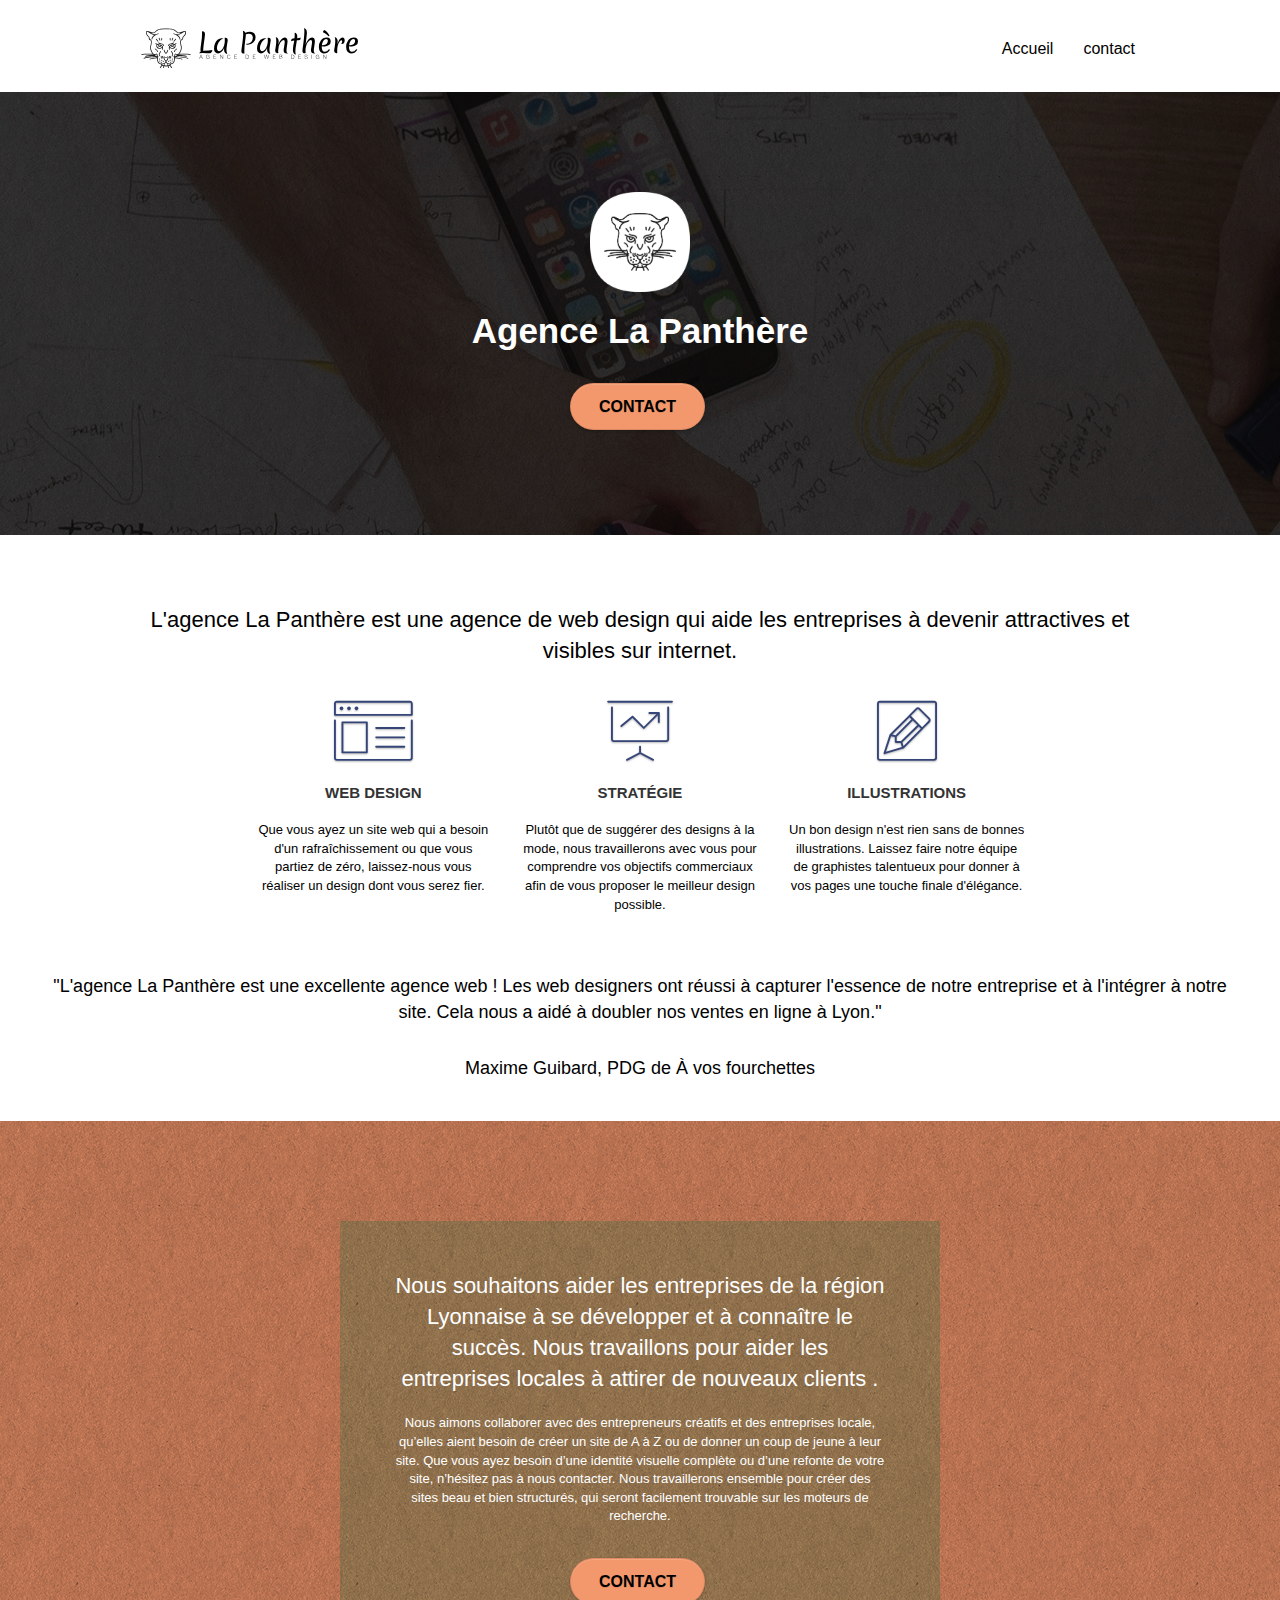
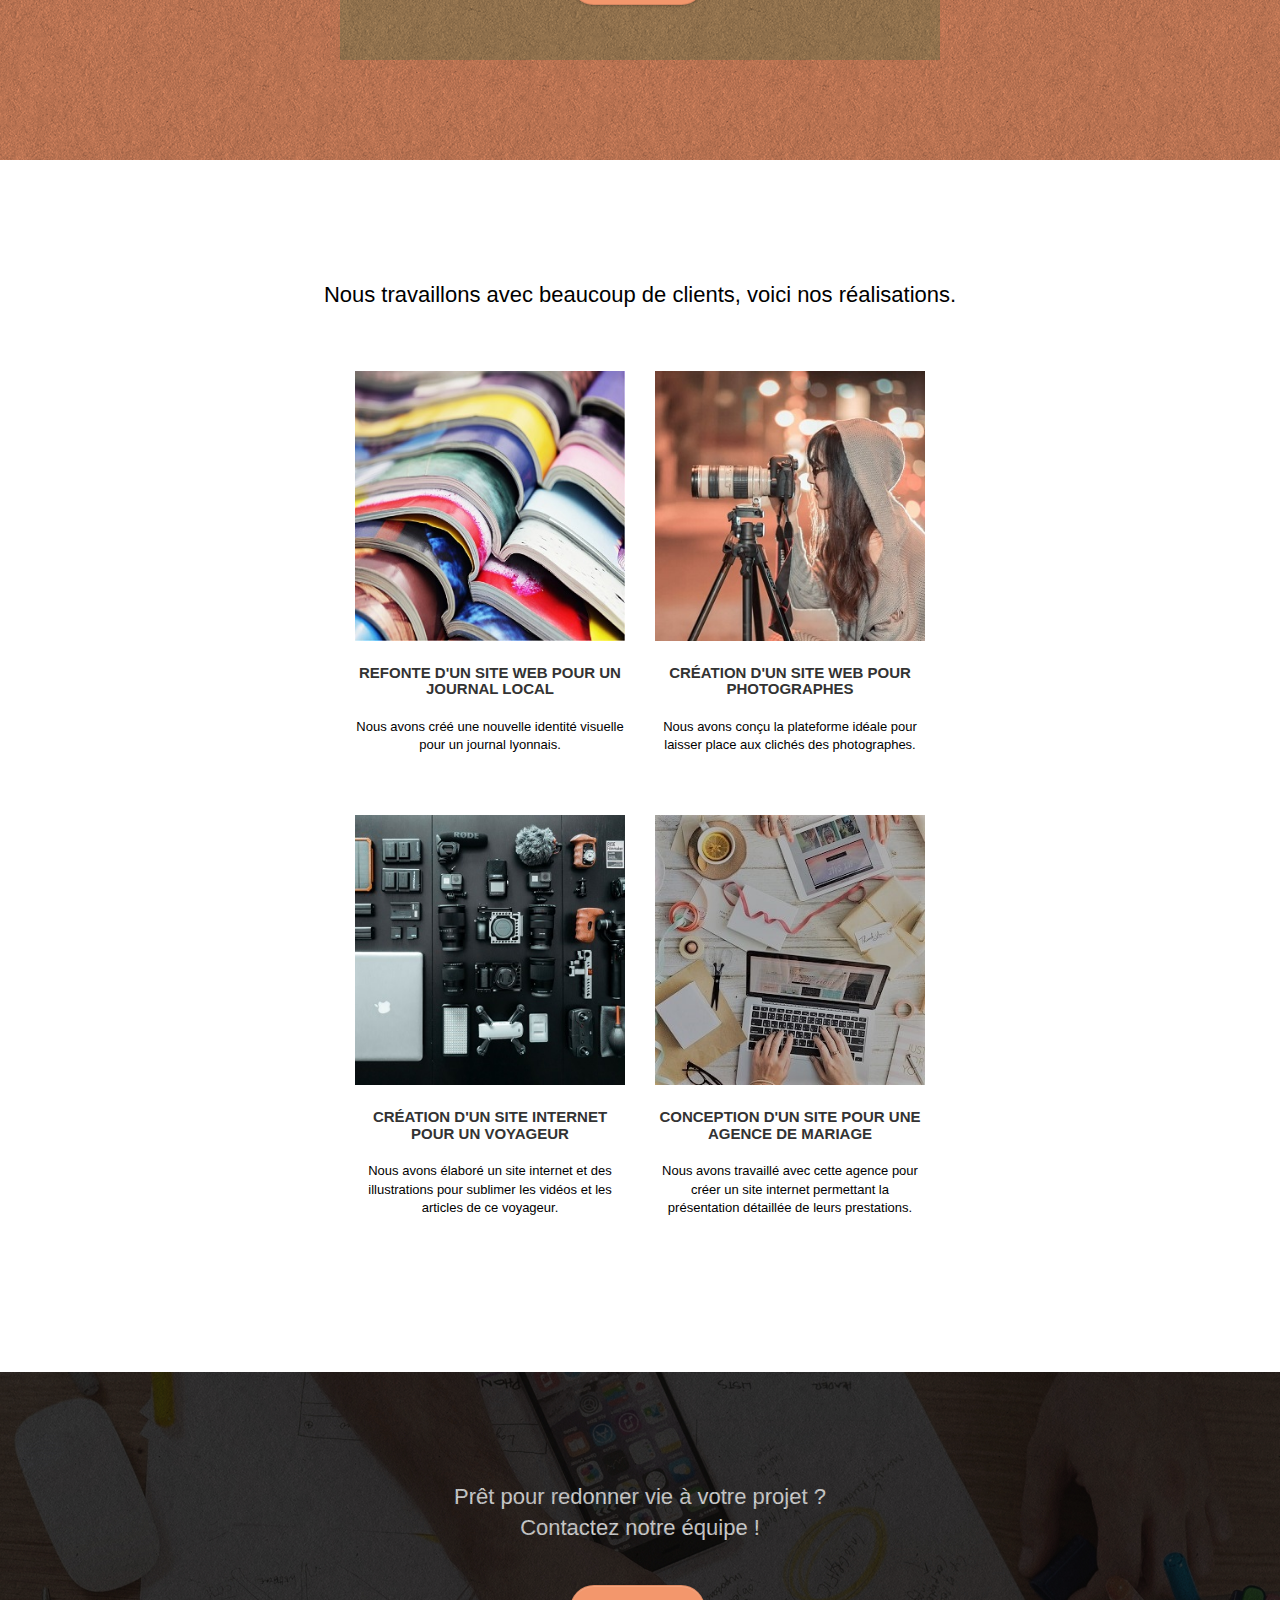
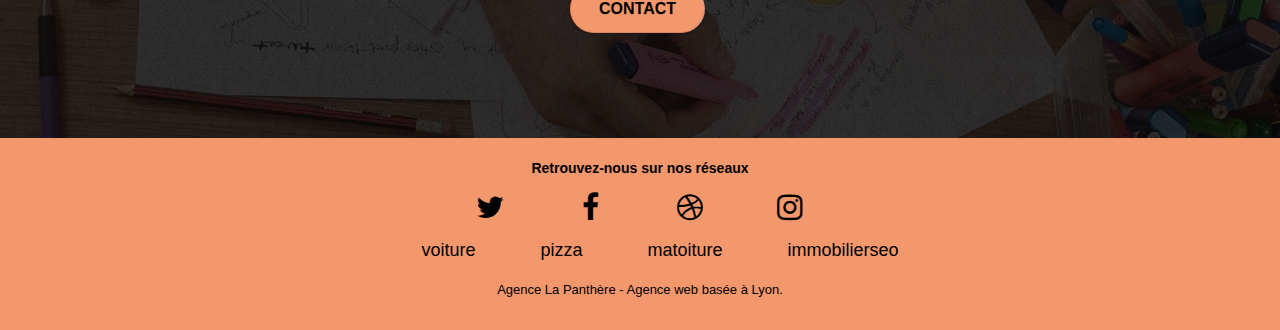
==== commit 6b49abfa: "final modif" ====
--- a/index.html
+++ b/index.html
@@ -1,300 +1,236 @@
-<!doctype html>
-<html lang="Default">
-<head>
-    <meta charset="utf-8">
-    <meta name="keywords" content="seo, google, site web, site internet, agence design paris, agence design, agence design,agence design,agence design,agence design,agence design,agence design,agence design,agence design">
-    <meta name="description" content="">
-    <meta name="viewport" content="width=device-width, initial-scale=1.0, viewport-fit=cover">
-    <link rel="shortcut icon" type="image/png" href="favicon.jpg">
-    
-	<link rel="stylesheet" type="text/css" href="./css/bootstrap.css">
-	<link rel="stylesheet" type="text/css" href="style.css">
-	<link rel="stylesheet" type="text/css" href="./css/font-awesome.css">
-	<link rel="stylesheet" type="text/css" href="./css/et-line.css">
-	
-    
-	<script src="./js/jquery-2.1.0.js"></script>
-	<script src="./js/bootstrap.js"></script>
-	<script src="./js/blocs.js"></script>
-	<script src="./js/jquery.touchSwipe.js" defer></script>
-	<script src="./js/gmaps.js"></script>
-
-    <title>.</title>
-
-    
-<!-- Analytics -->
- 
-<!-- Analytics END -->
-    
-</head>
-<body>
-<!-- Principal conteneur -->
-<div class="page-container">
-    
-<!-- bloc-0 -->
-<div class="bloc bgc-white l-bloc " id="bloc-0">
-	<div class="container bloc-sm">
-
-		<nav class="navbar row">
-			<div class="navbar-header">
-				<div class="keywords" style="color:#cccccc;font-size:1px;">Agence web à paris, stratégie web, web design, illustrations, design de site web, site web, web, internet, site internet, site</div>
-				<a class="navbar-brand" href="index.html"><img src="img/agence-la-panthere-monochrome.svg" alt="paris web design logo agence web meilleure agence" height="40" /></a>
-				<div class="keywords" style="color:#cccccc;font-size:1px;">Agence web à paris, stratégie web, web design, illustrations, design de site web, site web, web, internet, site internet, site</div>
-				<button id="nav-toggle" type="button" class="ui-navbar-toggle navbar-toggle" data-toggle="collapse" data-target=".navbar-1">
-					<span class="sr-only">Toggle navigation</span><span class="icon-bar"></span><span class="icon-bar"></span><span class="icon-bar"></span>
-				</button>
-			</div>
-			<div class="collapse navbar-collapse navbar-1 special-dropdown-nav">
-				<ul class="site-navigation nav navbar-nav">
-					<li>
-						<a href="index.html">Accueil</a>
-					</li>
-					<li>
-					</li>
-					<li>
-						<a href="page2.html">page2 &gt;</a>
-					</li>
-				</ul>
-			</div>
-		</nav>
-	</div>
-</div>
-<!-- bloc-0 END -->
-
-<!-- bloc-1-presentation -->
-<div class="bloc bgc-dark-slate-blue bg-banniere d-bloc bg-t-edge bloc-bg-texture texture-paper b-parallax" id="bloc-1-hero">
-	<div class="container bloc-lg">
-		<div class="row tight-width-whitespace">
-			<div class="col-sm-12">
-				<img src="img/logo.png" class="center-block image-resize-mode" width="100" alt="Agence La Panthère, agence web paris, création logo paris" />
-				<h1 class="text-center hero-bloc-text tc-white ">
-					Agence La Panthère
-				</h1>
-				<div class="text-center">
-					<a href="page2.html" class="btn btn-lg btn-clean btn-rd cta-hero btn-atomic-tangerine" id="cta-hero">Contact</a>
-				</div>
-			</div>
+<!DOCTYPE html>
+<html lang="fr">
+	<head>
+		<meta charset="utf-8">
+		<meta name="description" content="La Panthère est une agence de web design basée à Lyon pour venir en aide aux entreprises désirants développer leurs activités sur internet.">
+		<meta name="viewport" content="width=device-width, initial-scale=1.0, viewport-fit=cover">
+		<meta name="robots" content="follow/">
+		<link rel="shortcut icon" type="image/png" href="favicon.jpg">
+		<link rel="stylesheet" type="text/css" href="./css/bootstrap.css">
+		<link rel="stylesheet" type="text/css" href="style.css">
+		<link rel="stylesheet" type="text/css" href="./css/font-awesome.css">
+		<link rel="stylesheet" type="text/css" href="./css/et-line.css">
+		<title>Agence de web design</title>
+		<!-- Analytics -->
+		<!-- Analytics END -->
+	</head>
+	<body>
+		<!-- Principal conteneur -->
+		<div class="page-container">
+			<!-- bloc-0 -->
+			<header>
+				<div class="bloc bgc-white l-bloc " id="bloc-0">
+					<div class="container bloc-sm">
+						<nav class="navbar row">
+							<div class="navbar-header">
+								<a class="navbar-brand" href="index.html"><img src="img/agence-la-panthere-monochrome.svg" alt="Logo agence La Panthère, agence web design Lyon" height="40" /></a>
+							</div>
+							<div class="collapse navbar-collapse navbar-1 special-dropdown-nav">
+								<ul class="site-navigation nav navbar-nav">
+									<li><a href="index.html">Accueil</a></li>
+									<li></li>
+									<li><a href="contact.html">contact</a></li>
+								</ul>
+							</div>
+						</nav>
+					</div>
+				</div>
+			</header>
+			<!-- bloc-0 END -->
+			<!-- bloc-1-presentation -->
+			<section>
+				<div class="bloc bgc-dark-slate-blue bg-banniere d-bloc bg-t-edge bloc-bg-texture texture-paper b-parallax" id="bloc-1-hero">
+					<div class="container bloc-lg">
+						<div class="row tight-width-whitespace">
+							<div class="col-sm-12">
+								<img src="img/logo.png" class="center-block image-resize-mode" width="100" alt="Logo agence La Panthère, agence web design Lyon" />
+								<h1 class="text-center hero-bloc-text tc-white ">Agence La Panthère</h1>
+								<div class="text-center">
+									<a href="contact.html" class="btn btn-lg btn-clean btn-rd cta-hero btn-atomic-tangerine" id="cta-hero">Contact</a>
+								</div>
+							</div>
+						</div>
+					</div>
+				</div>
+			</section>
+			<!-- bloc-1-presentation END -->
+			<!-- bloc-2-services -->
+			<section>
+				<div class="bloc bgc-white l-bloc" id="bloc-2-services">
+					<div class="container bloc-md">
+						<div class="row">
+							<div class="col-sm-12 text-center">
+								<h2>L'agence La Panthère est une agence de web design qui aide les entreprises à devenir attractives et visibles sur internet.</h2>
+							</div>
+						</div>
+						<div class="row voffset-lg med-width-whitespace">
+							<div class="col-sm-4">
+								<div class="text-center">
+									<span class="et-icon-browser sm-shadow icon-dark-slate-blue icons icon-lg"></span>
+								</div>
+								<h3 class="mg-md text-center">Web design</h3>
+								<p class="text-center ">
+									Que vous ayez un site web qui a besoin d'un rafraîchissement ou que vous partiez de zéro, laissez-nous vous réaliser un design dont vous serez fier.
+								</p>
+							</div>
+							<div class="col-sm-4">
+								<div class="text-center">
+									<span class="et-icon-presentation sm-shadow icon-dark-slate-blue icons icon-lg"></span>
+								</div>
+								<h3 class="mg-md text-center">Stratégie</h3>
+								<p class="text-center ">
+									Plutôt que de suggérer des designs à la mode, nous travaillerons avec vous pour comprendre vos objectifs commerciaux afin de vous proposer le meilleur design possible.
+									<br>
+								</p>
+							</div>
+							<div class="col-sm-4">
+								<div class="text-center">
+									<span class="et-icon-edit sm-shadow icon-dark-slate-blue icons icon-lg"></span>
+								</div>
+								<h3 class="mg-md text-center">Illustrations</h3>
+								<p class="text-center ">
+									Un bon design n'est rien sans de bonnes illustrations. Laissez faire notre équipe de graphistes talentueux pour donner à vos pages une touche finale d'élégance.
+								</p>
+							</div>
+						</div>
+					</div>
+					<div class="appreciation">
+						<p>"L'agence La Panthère est une excellente agence web ! Les web designers ont réussi à capturer l'essence de notre entreprise et à l'intégrer à notre site. Cela nous a aidé à doubler nos ventes en ligne à Lyon."</p>
+						<br>
+						<p>Maxime Guibard, PDG de À vos fourchettes</p>
+						</div>
+					</div>
+			</section>
+			<!-- bloc-2-services END -->
+			<!-- bloc-3-what-i-do -->
+			<section>
+				<div class="bloc tc-white bgc-atomic-tangerine bg-presentation d-bloc bloc-bg-texture texture-paper b-parallax" id="bloc-3-what-i-do">
+					<div class="container bloc-lg">
+						<div class="row tight-width-whitespace black-background">
+							<div class="col-sm-12">
+								<h2 class="mg-md text-center tc-white">Nous souhaitons aider les entreprises de la région Lyonnaise à se développer et à connaître le succès. Nous travaillons pour aider les entreprises locales à attirer de nouveaux clients .<br></h2>
+								<p class="text-center white">
+									Nous aimons collaborer avec des entrepreneurs créatifs et des entreprises locale, qu’elles aient besoin de créer un site de A à Z ou de donner un coup de jeune à leur site. Que vous ayez besoin d’une identité visuelle complète ou d’une refonte de votre site, n’hésitez pas à nous contacter. Nous travaillerons ensemble pour créer des sites beau et bien structurés, qui seront facilement trouvable sur les moteurs de recherche. 
+									<br>
+									<div class="text-center">
+										<a href="contact.html" class="btn btn-lg btn-clean btn-rd cta-hero btn-atomic-tangerine" id="cta-hero">Contact</a>
+									</div>
+								</p>
+							</div>
+						</div>
+					</div>
+				</div>
+			</section>
+			<!-- bloc-3-what-i-do END -->
+			<!-- bloc-4-portfolio -->
+			<section>
+				<div class="bloc bgc-white bg-lines-h2-bg bg-repeat l-bloc" id="bloc-4-portfolio">
+					<div class="container bloc-lg">
+						<div class="row">
+							<div class="col-sm-12 text-center">
+								<h2>Nous travaillons avec beaucoup de clients, voici nos réalisations.</h2>
+							</div>
+						</div>
+						<div class="row tight-width-whitespace portfolio-row">
+							<div class="col-sm-6">
+								<a href="#" data-lightbox="img/1.jpg" data-gallery-id="gallery-1" data-caption="Refonte d'un site web pour un journal local" data-frame="snapshot-lb"><img src="img/1.jpg" alt="Agence Web Design la Panthère Lyon, refonte d'un site pour un journal local" class="img-responsive portfolio-thumb" /></a>
+								<h3 class="mg-md text-center">Refonte d'un site web pour un journal local</h3>
+								<p class="text-center">
+									Nous avons créé une nouvelle identité visuelle pour un journal lyonnais.
+								</p>
+							</div>
+							<div class="col-sm-6">
+								<a href="#" data-lightbox="img/2.jpg" data-gallery-id="gallery-1" data-caption="Création d'un site web pour photographes" data-frame="snapshot-lb"><img src="img/2.jpg" class="img-responsive portfolio-thumb" alt="Agence Web Design la Panthère Lyon, Création d'un site web pour photographes" /></a>
+								<h3 class="mg-md text-center">Création d'un site web pour photographes</h3>
+								<p class="text-center">
+									Nous avons conçu la plateforme idéale pour laisser place aux clichés des photographes.
+								</p>
+							</div>
+						</div>
+						<div class="row tight-width-whitespace portfolio-row">
+							<div class="col-sm-6">
+								<a href="#" data-lightbox="img/3.bmp" data-gallery-id="gallery-1" data-caption="Création d'un site internet pour un voyageur" data-frame="snapshot-lb"><img src="img/3.jpg" class="img-responsive portfolio-thumb" alt="Agence Web Design la Panthère Lyon, Création d'un site web pour voyageur"/></a>
+								<h3 class="mg-md text-center">Création d'un site internet pour un voyageur</h3>
+								<p class="text-center">
+									Nous avons élaboré un site internet et des illustrations pour sublimer les vidéos et les articles de ce voyageur.
+								</p>
+							</div>
+							<div class="col-sm-6">
+								<a href="#" data-lightbox="img/4.bmp" data-gallery-id="gallery-1" data-caption="Conception d'un site pour une agence de mariage" data-frame="snapshot-lb"><img src="img/4.jpg" class="img-responsive portfolio-thumb" alt="Agence Web Design la Panthère Lyon, Création d'un site web pour agence de mariage" /></a>
+								<h3 class="mg-md text-center">Conception d'un site pour une agence de mariage</h3>
+								<p class="text-center">
+									Nous avons travaillé avec cette agence pour créer un site internet permettant la présentation détaillée de leurs prestations.
+								</p>
+							</div>
+						</div>
+					</div>
+				</div>
+			</section>
+			<!-- bloc-4-portfolio END -->
+			<!-- bloc-5-cta -->
+			<section>
+				<div class="bloc bgc-dark-slate-blue bg-banniere d-bloc bloc-bg-texture texture-paper" id="bloc-5-cta">
+					<div class="container bloc-lg">
+						<div class="row">
+							<h2 class="mg-md text-center tc-white">Prêt pour redonner vie à votre projet ?<br>Contactez notre équipe !</h2>
+							<div class="col-sm-12 text-center">
+								<a href="contact.html" class="btn btn-atomic-tangerine btn-clean btn-rd btn-lg cta-hero">Contact</a>
+							</div>
+						</div>
+					</div>
+				</div>
+			</section>
+			<!-- bloc-5-cta END -->
+			<!-- Footer - bloc-8 -->
+			<footer>
+				<div class="bloc bgc-atomic-tangerine d-bloc" id="bloc-8">
+					<div class="container bloc-sm">
+						<div class="row">
+							<div class="col-sm-12">
+								<div class="network black">Retrouvez-nous sur nos réseaux</div>
+								<div class="row row-no-gutters social">
+									<div class="col-sm-3">
+										<div class="text-center">
+											<a class="social" href="index.html"><span class="black fa fa-twitter icon-md"></span></a>
+										</div>
+									</div>
+									<div class="col-sm-3">
+										<div class="text-center">
+											<a class="social" href="index.html"><span class="black fa fa-facebook icon-md"></span></a>
+										</div>
+									</div>
+									<div class="col-sm-3">
+										<div class="text-center">
+											<a class="social" href="index.html"><span class="black fa fa-dribbble icon-md"></span></a>
+										</div>
+									</div>
+									<div class="col-sm-3">
+										<div class="text-center">
+											<a class="social" href="index.html"><span class="black fa fa-instagram icon-md"></span></a>
+										</div>
+									</div>
+								</div>
+								<div class="row">
+									<div class="parteners">
+										<ul>
+											<li><a href="voiture.com">voiture</a></li>
+											<li><a href="pizza.com">pizza</a></li>
+											<li><a href="matoiture.com">matoiture</a></li>
+											<li><a href="immobilierseo.com">immobilierseo</a></li>
+										</ul>
+									</div>
+									<p class="text-center">
+									Agence La Panthère - Agence web basée à Lyon.
+									<br>
+								</p>
+								</div>
+							</div>
+						</div>
+					</div>
+				</div>
+			</footer>
+			<!-- Footer - bloc-8 END -->
 		</div>
-	</div>
-</div>
-<!-- bloc-1-presentation END -->
-
-<!-- bloc-2-services -->
-<div class="bloc bgc-white l-bloc" id="bloc-2-services">
-	<div class="container bloc-md">
-		<div class="row">
-			<div class="col-sm-12 text-center">
-				<img alt="agence web, agence web paris, web design paris, stratégie web" src="img/title.png" />
-			</div>
-		</div>
-		<div class="row voffset-lg med-width-whitespace">
-			<div class="col-sm-4">
-				<div class="text-center">
-					<span class="et-icon-browser sm-shadow icon-dark-slate-blue icons icon-lg"></span>
-				</div>
-				<h3 class="mg-md text-center">
-					Web design
-				</h3>
-				<p class="text-center ">
-					Que vous ayez un site web qui a besoin d&rsquo;un rafraîchissement ou que vous partiez de zéro, laissez-nous vous réaliser un design dont vous serez fier.
-				</p>
-			</div>
-			<div class="col-sm-4">
-				<div class="text-center">
-					<span class="et-icon-presentation sm-shadow icon-dark-slate-blue icons icon-lg"></span>
-				</div>
-				<h3 class="mg-md text-center">
-					&nbsp;Stratégie
-				</h3>
-				<p class="text-center ">
-					Plutôt que de suggérer des designs à la mode, nous travaillerons avec vous pour comprendre vos objectifs commerciaux afin de vous proposer le meilleur design possible.<br>
-				</p>
-			</div>
-			<div class="col-sm-4">
-				<div class="text-center">
-					<span class="et-icon-edit sm-shadow icon-dark-slate-blue icons icon-lg"></span>
-				</div>
-				<h3 class="mg-md text-center">
-					Illustrations
-				</h3>
-				<p class="text-center ">
-					Un bon design n'est rien sans de bonnes illustrations. Laissez faire notre équipe de graphistes talentueux pour donner à vos pages une touche finale d'élégance.
-				</p>
-			</div>
-		</div>
-		<div class="row voffset-lg voffset">
-			<div class="col-xs-12 col-md-8 col-md-offset-2 text-center">
-				<img alt="agence web, agence web paris, web design paris, stratégie web" src="img/citation.png" />
-
-			</div>
-		</div>
-	</div>
-</div>
-<!-- bloc-2-services END -->
-
-<!-- bloc-3-what-i-do -->
-<div class="bloc tc-white bgc-atomic-tangerine bg-presentation d-bloc bloc-bg-texture texture-paper b-parallax" id="bloc-3-what-i-do">
-	<div class="container bloc-lg">
-		<div class="row tight-width-whitespace black-background">
-			<div class="col-sm-12">
-				<h2 class="mg-md text-center tc-white">
-					Nous souhaitons aider les entreprises de la région Lyonnaise à se développer et à connaître le succès. Nous travaillons pour aider les entreprises locales à attirer de nouveaux clients .<br>
-				</h2>
-				<p class="text-center white">
-					Nous aimons collaborer avec des entrepreneurs créatifs et des entreprises locale, qu’elles aient besoin de créer un site de A à Z ou de donner un coup de jeune à leur site. Que vous ayez besoin d’une identité visuelle complète ou d’une refonte de votre site, n’hésitez pas à nous contacter. Nous travaillerons ensemble pour créer des sites beau et bien structurés, qui seront facilement trouvable sur les moteurs de recherche. <br><br><a class="ltc-white bold-link" href="page2.html">Contactez notre équipe</a><br>
-				</p>
-			</div>
-		</div>
-	</div>
-</div>
-<!-- bloc-3-what-i-do END -->
-
-<!-- bloc-4-portfolio -->
-<div class="bloc bgc-white bg-lines-h2-bg bg-repeat l-bloc" id="bloc-4-portfolio">
-	<div class="container bloc-lg">
-		<div class="row">
-			<div class="col-sm-12 text-center">
-				<img alt="agence web, agence web paris, web design paris, stratégie web" src="img/title2.png" />
-			</div>
-		</div>
-		<div class="row tight-width-whitespace portfolio-row">
-			<div class="col-sm-6">
-				<a href="#" data-lightbox="img/1.jpg" data-gallery-id="gallery-1" data-caption="Refonte d'un site web pour un journal local" data-frame="snapshot-lb"><img src="img/1.jpg" alt="paris web design logo agence web meilleure agence et refonte site web journal" class="img-responsive portfolio-thumb" /></a>
-				<h3 class="mg-md text-center">
-					Refonte d'un site web pour un journal local
-				</h3>
-				<p class="text-center">
-					Nous avons créé une nouvelle identité visuelle pour un journal lyonnais.
-				</p>
-			</div>
-			<div class="col-sm-6">
-				<a href="#" data-lightbox="img/2.jpg" data-gallery-id="gallery-1" data-caption="Création d'un site web pour photographes" data-frame="snapshot-lb"><img src="img/2.jpg" class="img-responsive portfolio-thumb" alt="paris web design logo agence web meilleure agence, Création d'un site web pour photographes" /></a>
-				<h3 class="mg-md text-center">
-					Création d'un site web pour photographes
-				</h3>
-				<p class="text-center">
-					Nous avons conçu la plateforme idéale pour laisser place aux clichés des photographes.
-				</p>
-			</div>
-		</div>
-		<div class="row tight-width-whitespace portfolio-row">
-			<div class="col-sm-6">
-				<a href="#" data-lightbox="img/3.bmp" data-gallery-id="gallery-1" data-caption="Création d'un site internet pour un voyageur" data-frame="snapshot-lb"><img src="img/3.bmp" class="img-responsive portfolio-thumb" alt="paris web design logo agence web meilleure agence, Création d'un site web pour voyageur"/></a>
-				<h3 class="mg-md text-center">
-					Création d'un site internet pour un voyageur
-				</h3>
-				<p class="text-center">
-					Nous avons élaboré un site internet et des illustrations pour sublimer les vidéos et les articles de ce voyageur.
-				</p>
-			</div>
-			<div class="col-sm-6">
-				<a href="#" data-lightbox="img/4.bmp" data-gallery-id="gallery-1" data-caption="Conception d'un site pour une agence de mariage" data-frame="snapshot-lb"><img src="img/4.bmp" class="img-responsive portfolio-thumb" alt="paris web design logo agence web meilleure agence, Création d'un site web pour agence de mariage" /></a>
-				<h3 class="mg-md text-center">
-					Conception d'un site pour une agence de mariage
-				</h3>
-				<p class="text-center">
-					Nous avons travaillé avec cette agence pour créer un site internet permettant la présentation détaillée de leurs prestations.
-				</p>
-			</div>
-		</div>
-	</div>
-</div>
-<!-- bloc-4-portfolio END -->
-
-<!-- bloc-5-cta -->
-<div class="bloc bgc-dark-slate-blue bg-banniere d-bloc bloc-bg-texture texture-paper" id="bloc-5-cta">
-	<div class="container bloc-lg">
-		<div class="row">
-			<h2 class="mg-md text-center tc-white">
-				Prêt pour redonner vie à votre projet ?<br>Contactez notre équipe !
-			</h2>
-			<div class="col-sm-12 text-center">
-				<a href="page2.html" class="btn btn-atomic-tangerine btn-clean btn-rd btn-lg cta-hero">Contact</a>
-			</div>
-		</div>
-	</div>
-</div>
-<!-- bloc-5-cta END -->
-
-<!-- Footer - bloc-8 -->
-<div class="bloc bgc-atomic-tangerine d-bloc" id="bloc-8">
-	<div class="container bloc-sm">
-		<div class="row">
-			<div class="col-sm-12">
-				<p class="text-center white">
-					Agence La Panthère - Agence web basée à Lyon.<br>
-				</p>
-				<div class="row row-no-gutters social">
-					<div class="col-sm-3">
-						<div class="text-center">
-							<a class="social" href="index.html"><span class="fa fa-twitter icon-md"></span></a>
-						</div>
-					</div>
-					<div class="col-sm-3">
-						<div class="text-center">
-							<a class="social" href="index.html"><span class="fa fa-facebook icon-md"></span></a>
-						</div>
-					</div>
-					<div class="col-sm-3">
-						<div class="text-center">
-							<a class="social" href="index.html"><span class="fa fa-dribbble icon-md"></span></a>
-						</div>
-					</div>
-					<div class="col-sm-3">
-						<div class="text-center">
-							<a class="social" href="index.html"><span class="fa fa-instagram icon-md"></span></a>
-						</div>
-					</div>
-					<div class="keywords" style="color:#F3976C;">Agence web à paris, stratégie web, web design, illustrations, design de site web, site web, web, internet, site internet, site</div>
-				</div>
-				<div class="row">
-					<div class="col-sm-4">
-						Partenaires
-							<ul>
-								<li><a href="voiture.com">voiture.com</a></li>
-								<li><a href="pizza.com">pizza.com</a></li>
-								<li><a href="matoiture.com">matoiture.com</a></li>
-								<li><a href="immobilierseo.com">immobilierseo.com</a></li>
-							</ul>		
-					</div>
-					<div class="col-sm-4">
-						Annuaires liste 1
-						<ul>
-							<li><a href="annuaireagence.com">annuaireagence.com</a></li>
-							<li><a href="annuaireseo.com">annuaireseo.com</a></li>
-							<li><a href="annuairemarketing.com">annuairemarketing.com</a></li>
-							<li><a href="123seoture.com">123seo.com</a></li>
-							<li><a href="123site.com">123site.com</a></li>
-							<li><a href="annuairewordpress.com">annuairewordpress.com</a></li>
-							<li><a href="listeagence.com">listeagence.com</a></li>
-							<li><a href="meilleuresagencesparis.com">meilleuresagencesparis.com</a></li>
-							<li><a href="listeseo.com">listeseo.com</a></li>
-						</ul>
-					</div>
-					<div class="col-sm-4">
-						Annuaires liste 2
-						<ul>
-							<li><a href="betterseo.com">betterseo.com</a></li>
-							<li><a href="ameliorerseo.com">ameliorerseo.com</a></li>
-							<li><a href="seojuicelien.com">seojuicelien.com</a></li>
-							<li><a href="meilleursliens.com">meilleursliens.com</a></li>
-							<li><a href="liensagogo.com">liensagogo.com</a></li>
-							<li><a href="backlink.com">backlink.com</a></li>
-							<li><a href="linkjuiceannuaire.com">linkjuiceannuaire.com</a></li>
-							<li><a href="remontersurgoogle.com">remontersurgoogle.com</a></li>
-							<li><a href="vraiseofiable.com">vraiseofiable.com</a></li>
-						</ul>
-					</div>
-				</div>
-			</div>
-		</div>
-	</div>
-</div>
-<!-- Footer - bloc-8 END -->
-
-</div>
-<!-- Principal conteneur END -->
-    
-
-</body>
+		<!-- Principal conteneur END -->
+	</body>
 </html>
--- a/style.css
+++ b/style.css
@@ -284,7 +284,8 @@
 }
 
 #bloc-1-hero h1 {
-    font-size: 32px;
+    font-size: 35px;
+    font-weight: bold;
 }
 
 .navbar {
@@ -651,7 +652,7 @@
 a {
     font-family: "helvetica";
     font-weight: 400;
-    color: #575757!important;
+    color: black!important;
 }
 
 .container {
@@ -677,7 +678,7 @@
 }
 
 p {
-    font-size: 11px;
+    font-size: 13px;
 }
 
 .tight-width-whitespace {
@@ -775,12 +776,12 @@
 }
 
 .tc-white {
-    color: #F3976C!important;
+    color: white!important;
 }
 
 .btn-atomic-tangerine {
     background: #F3976C;
-    color: #FFFFFF!important;
+    color: black!important;
 }
 
 .btn-atomic-tangerine:hover {
@@ -813,16 +814,12 @@
     background-image: url("img/dots-bg.png");
 }
 
-.bg-lines-h2-bg {
-    background-image: url("img/lines-h2-bg.png");
-}
-
 .bg-banniere {
     background-image: url("img/agence-la-panthere.jpg");
 }
 
 .bg-presentation {
-    background-image: url("img/image-de-presentation.bmp");
+    background-image: url("img/image-de-presentation.jpg");
 }
 
 @media (max-width: 1024px) {
@@ -1039,4 +1036,37 @@
     .bloc-mob-center-text {
         text-align: center;
     }
+}
+
+.network {
+    display: flex;
+    justify-content: center;
+    margin-bottom: 14px;
+    font-weight: bold;
+}
+
+.parteners {
+    display: flex;
+    justify-content: center;
+    margin-top: 15px;
+    margin-bottom: 8px;
+    font-size: 18px;
+}
+
+.parteners li {
+    display: inline;
+    margin: 0px 30px;
+}
+
+.appreciation {
+    display: block;
+    text-align: center;
+    margin-bottom: 40px;
+}
+
+.appreciation p {
+    font-size: 18px;
+}
+.black {
+    color: #000000 !important;
 }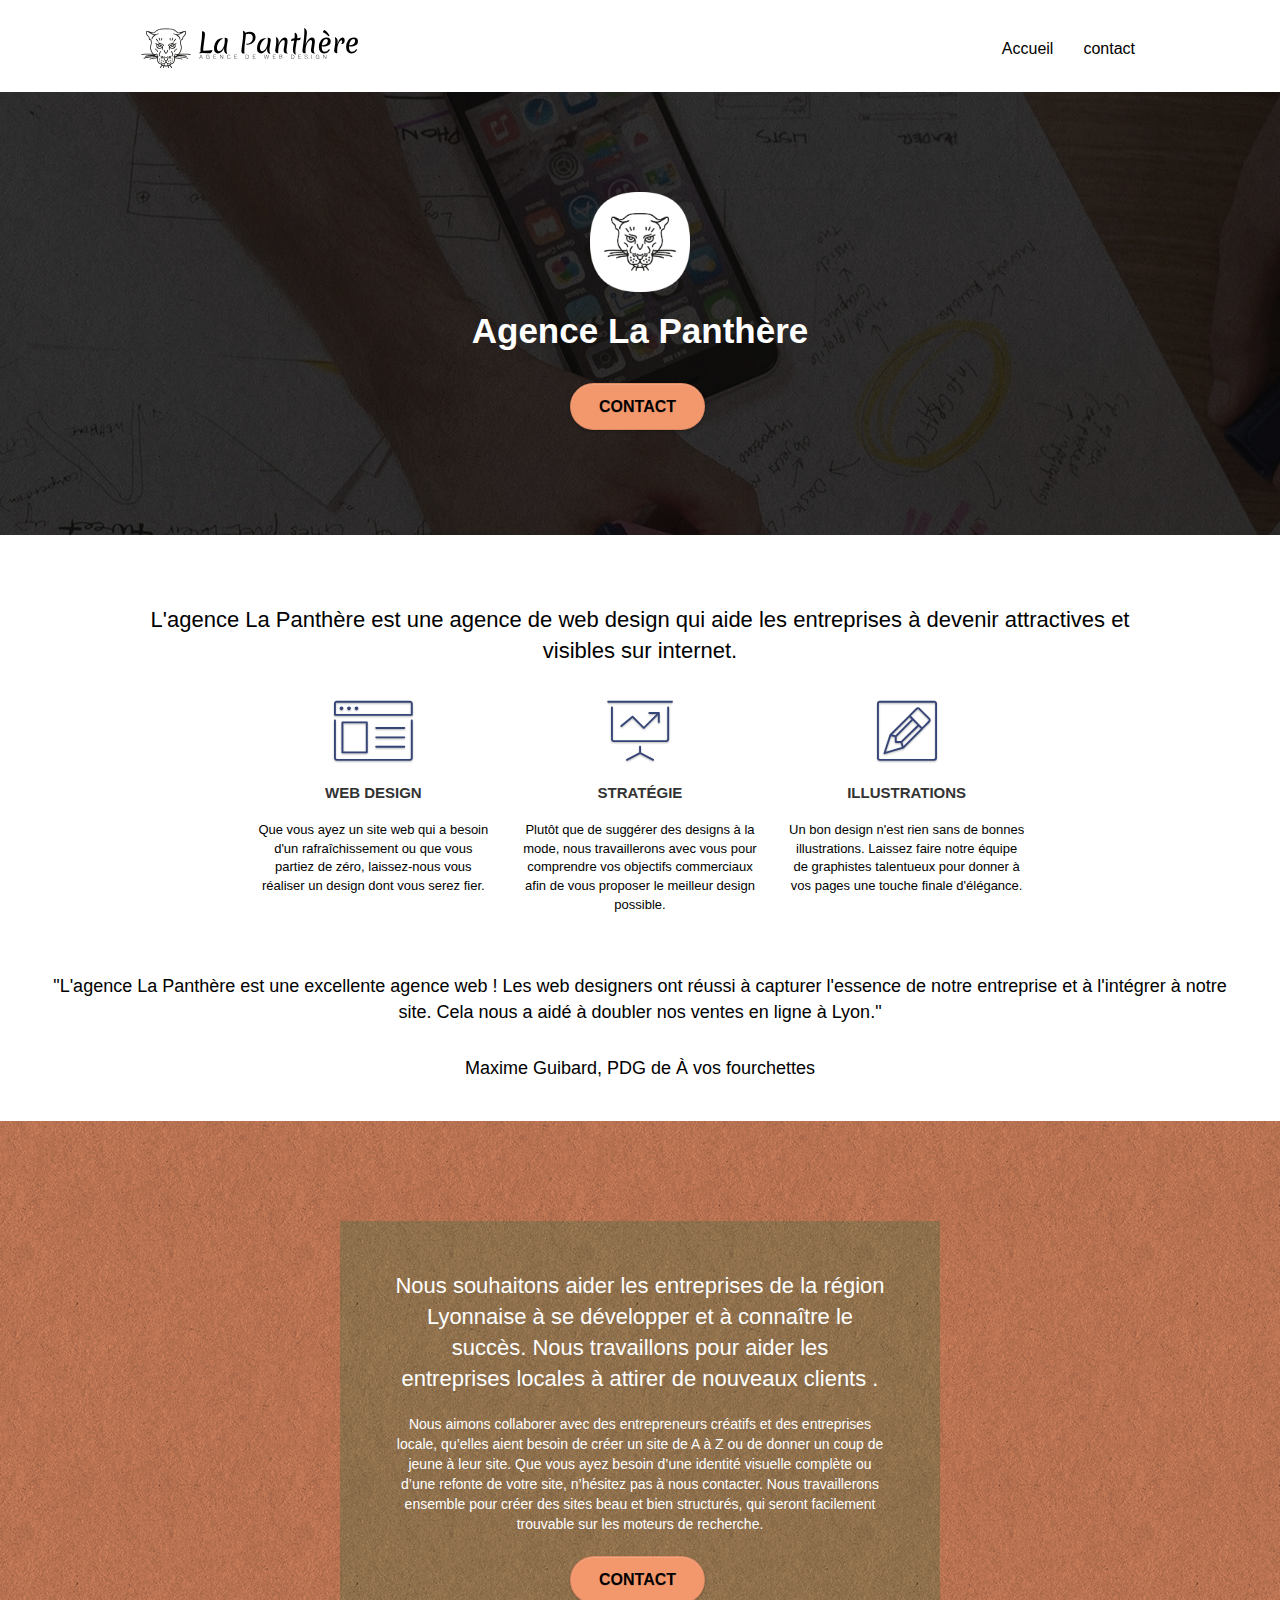
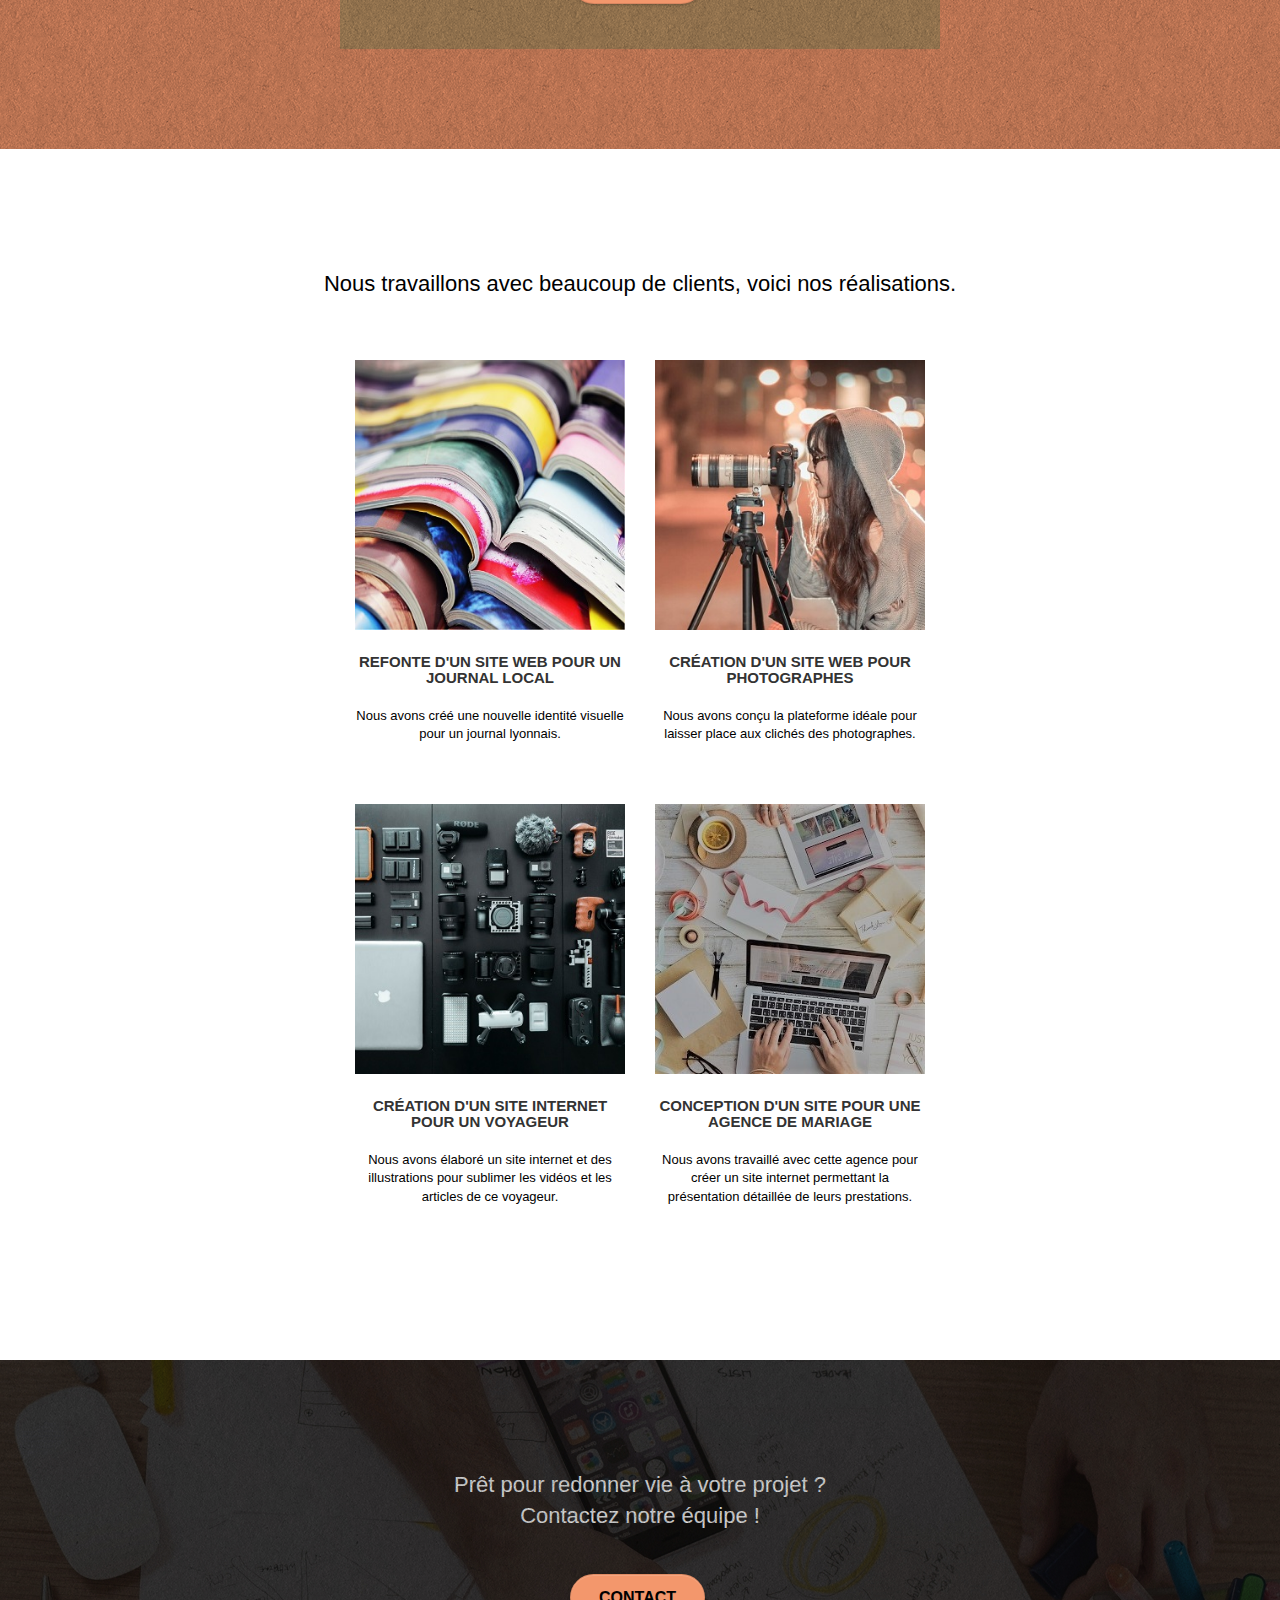
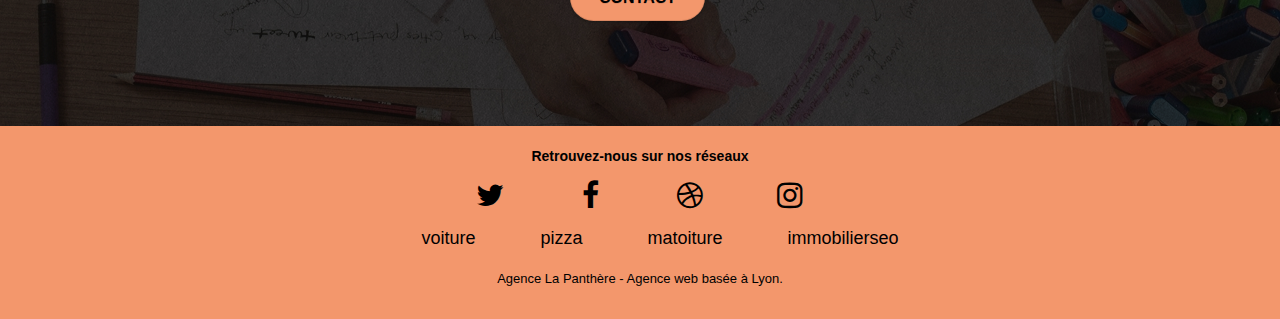
==== commit b03388e1: "last_modif" ====
--- a/index.html
+++ b/index.html
@@ -109,13 +109,13 @@
 						<div class="row tight-width-whitespace black-background">
 							<div class="col-sm-12">
 								<h2 class="mg-md text-center tc-white">Nous souhaitons aider les entreprises de la région Lyonnaise à se développer et à connaître le succès. Nous travaillons pour aider les entreprises locales à attirer de nouveaux clients .<br></h2>
-								<p class="text-center white">
+								<div class="text-center white">
 									Nous aimons collaborer avec des entrepreneurs créatifs et des entreprises locale, qu’elles aient besoin de créer un site de A à Z ou de donner un coup de jeune à leur site. Que vous ayez besoin d’une identité visuelle complète ou d’une refonte de votre site, n’hésitez pas à nous contacter. Nous travaillerons ensemble pour créer des sites beau et bien structurés, qui seront facilement trouvable sur les moteurs de recherche. 
 									<br>
 									<div class="text-center">
-										<a href="contact.html" class="btn btn-lg btn-clean btn-rd cta-hero btn-atomic-tangerine" id="cta-hero">Contact</a>
-									</div>
-								</p>
+									<a href="contact.html" class="btn btn-lg btn-clean btn-rd cta-hero btn-atomic-tangerine" id="cta-hero2">Contact</a>
+									</div>
+								</div>
 							</div>
 						</div>
 					</div>
--- a/style.css
+++ b/style.css
@@ -700,6 +700,15 @@
     font-weight: 700;
 }
 
+.cta-hero2 {
+    margin-top: 22px;
+    color: #FFFFFF!important;
+    text-transform: uppercase;
+    padding: 12px 28px 12px 28px;
+    font-size: 16px;
+    font-weight: 700;
+}
+
 .social {
     max-width: 400px;
     margin: auto auto auto auto;
@@ -845,13 +854,13 @@
     }
 }
 
-@media only screen and (min-device-width: 768px) and (max-device-width: 1024px) and (orientation: landscape) {
+@media only screen and (min-width: 768px) and (max-width: 1024px) and (orientation: landscape) {
     .b-parallax {
         background-attachment: scroll;
     }
 }
 
-@media only screen and (min-device-width: 1024px) and (max-device-width: 1366px) and (-webkit-min-device-pixel-ratio: 1.5) {
+@media only screen and (min-width: 1024px) and (max-width: 1366px) and (-webkit-min-device-pixel-ratio: 1.5) {
     .b-parallax {
         background-attachment: scroll;
     }
@@ -869,10 +878,7 @@
         overflow-x: hidden;
         position: relative;
     }
-    .bloc {
-        padding-left: constant(safe-area-inset-left);
-        padding-right: constant(safe-area-inset-right);
-    }
+
     .bloc-group,
     .bloc-group .bloc {
         display: block;
@@ -881,8 +887,6 @@
     .bloc-fill-screen .fill-bloc-top-edge,
     .bloc-fill-screen .fill-bloc-bottom-edge {
         padding: 0 20px;
-        padding-left: constant(safe-area-inset-left);
-        padding-right: constant(safe-area-inset-right);
     }
 }
 
@@ -1069,4 +1073,8 @@
 }
 .black {
     color: #000000 !important;
+}
+
+.contact_title {
+    text-align: center;
 }